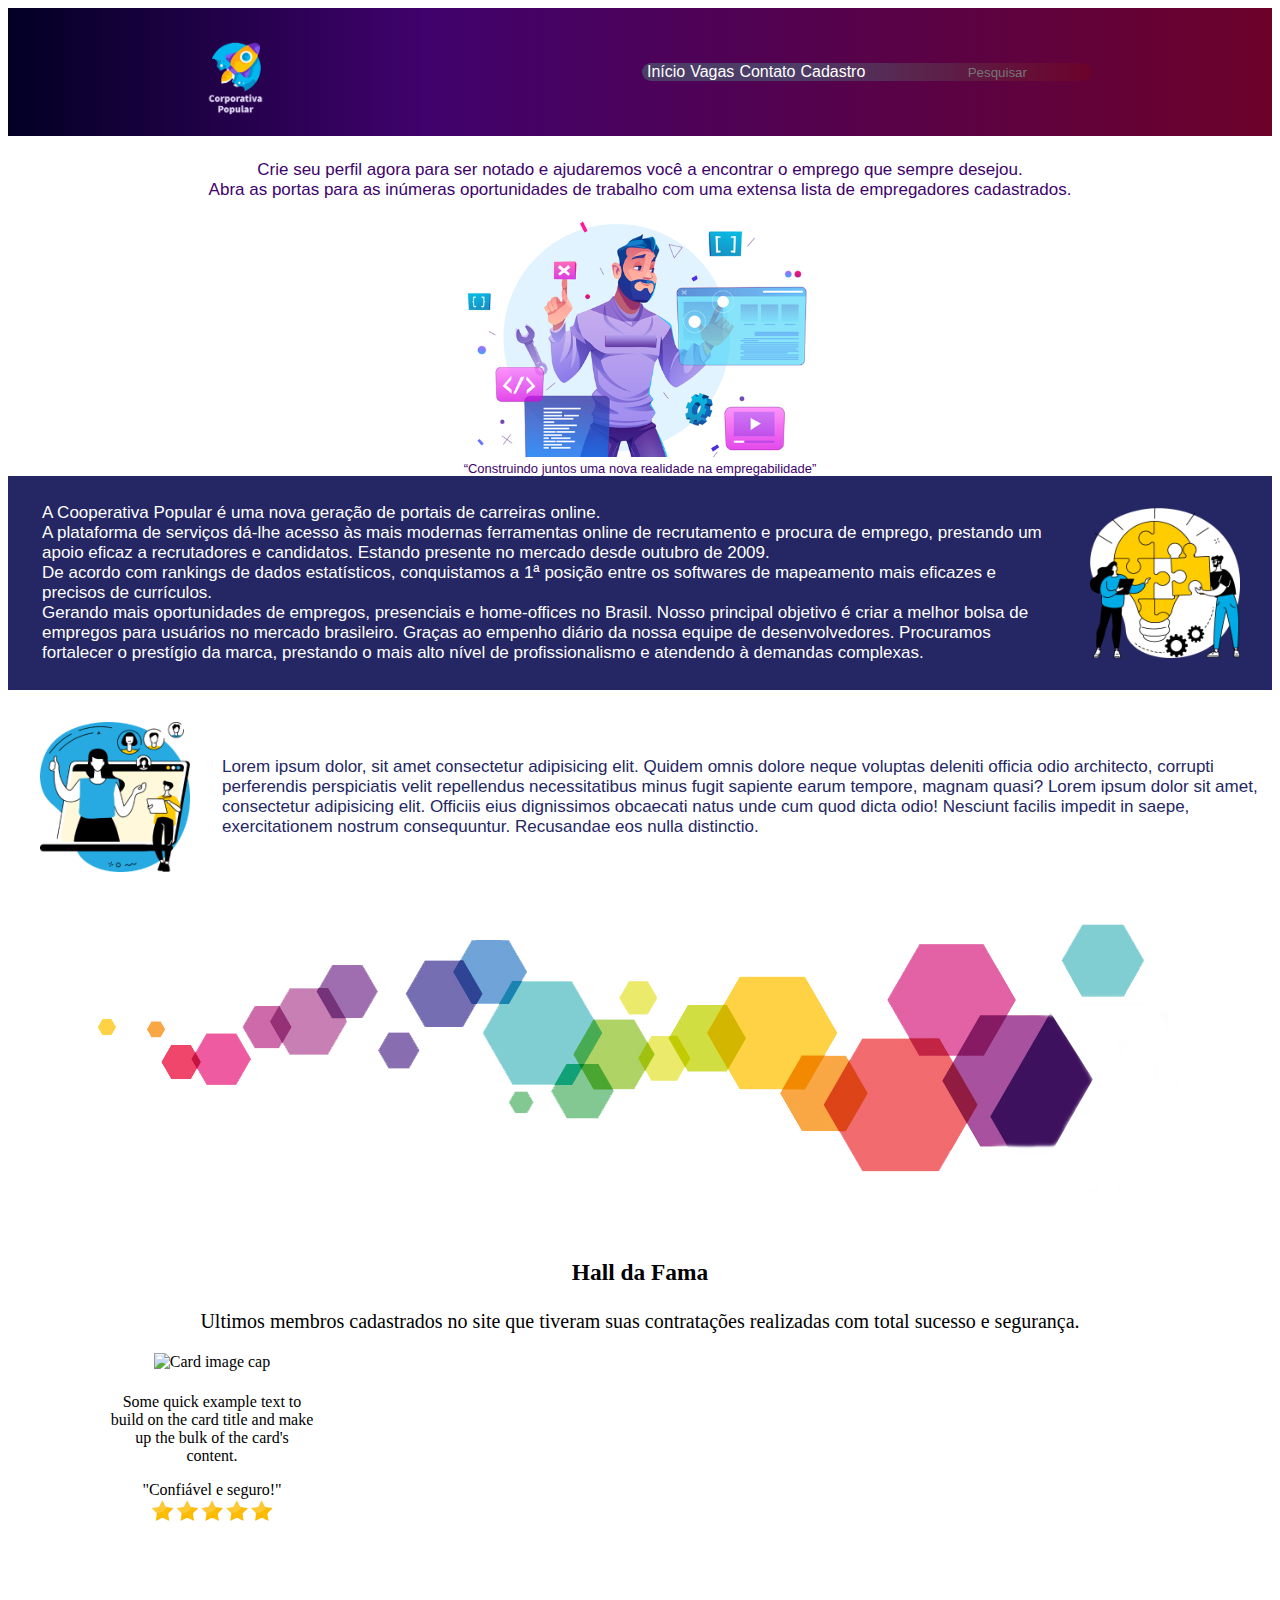
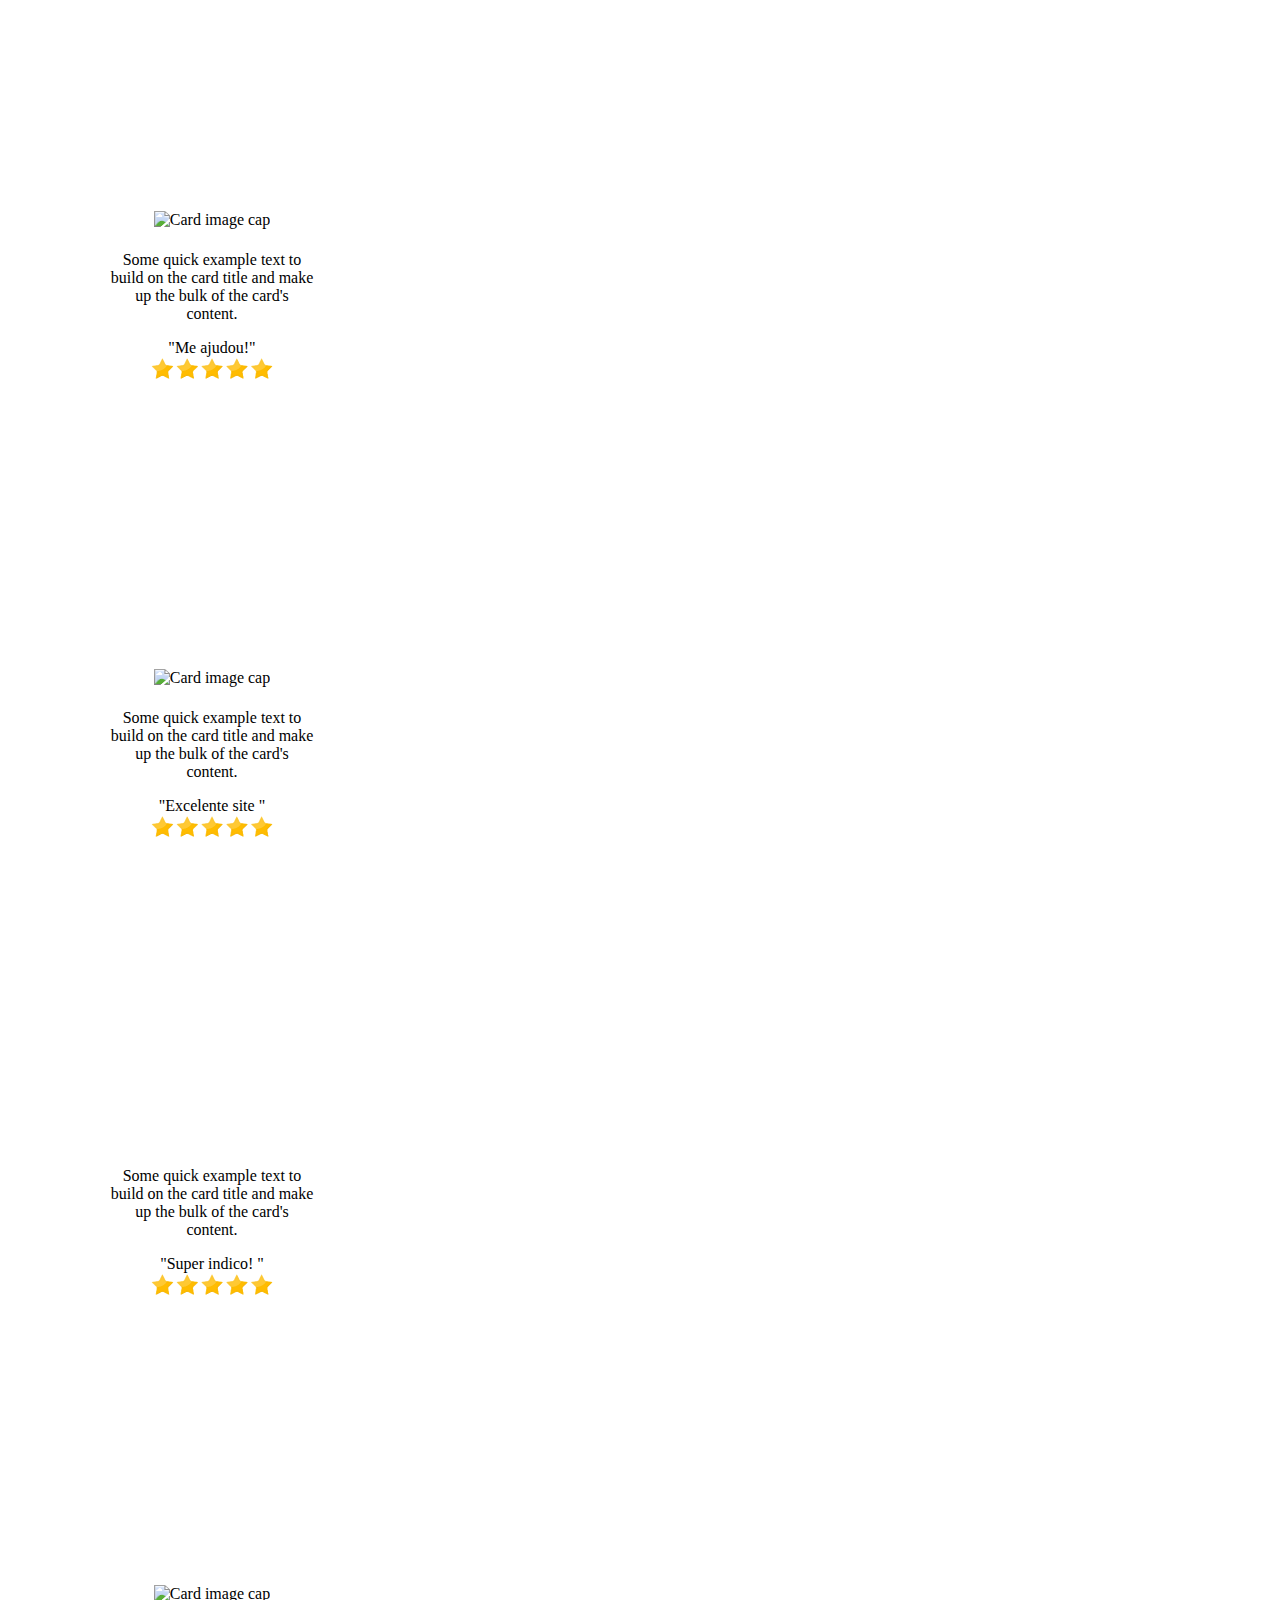
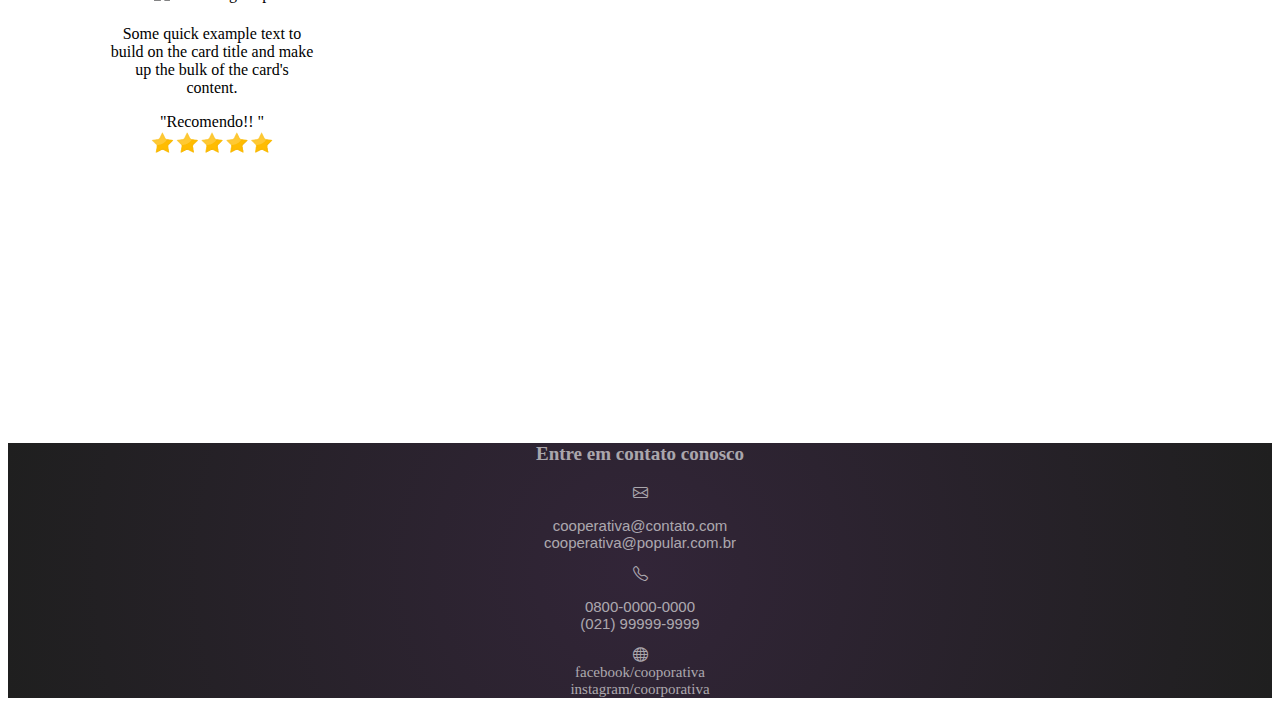
==== index.html @ 3403a33b "ola-mundo" ====
<!doctype html>
<html lang="en">


<head>
    <meta charset="utf-8">
    <meta name="viewport" content="width=device-width, initial-scale=1">

    <!--Style CSS-->
    <link rel="stylesheet" href="style.css">
    <link rel="alternate" href="atom.xml" type="application/atom+xml" title="Atom">
    <!--Favicon-->
    <link rel="shortcut icon" href="image/logo.png" type="image/x-icon">
    <!-- CSS Bootstrap -->
    <link href="https://cdn.jsdelivr.net/npm/bootstrap@5.1.3/dist/css/bootstrap.min.css" rel="stylesheet" integrity="sha384-1BmE4kWBq78iYhFldvKuhfTAU6auU8tT94WrHftjDbrCEXSU1oBoqyl2QvZ6jIW3" crossorigin="anonymous">
    <!-- JavaScript Bootstrap -->
    <script src="https://cdn.jsdelivr.net/npm/bootstrap@5.1.3/dist/js/bootstrap.bundle.min.js" integrity="sha384-ka7Sk0Gln4gmtz2MlQnikT1wXgYsOg+OMhuP+IlRH9sENBO0LRn5q+8nbTov4+1p" crossorigin="anonymous"></script>
    <!--Icons Bootstrap-->
    <link rel="stylesheet" href="https://cdn.jsdelivr.net/npm/bootstrap-icons@1.8.1/font/bootstrap-icons.css">
    <title>Cooperativa Popular</title>
</head>

<body>
    <header class="sticky-top">
        <a href=""><img class="image-flex" src="image/logo.png" alt="draw-rocket"></a>

        <nav class="navbar navbar-expand-lg navbar-light bg-light " id="navbar">
            <a class="nav-link active" href="#">Início</a>
            <a class="nav-link active" href="vagas.html">Vagas</a>
            <a class="nav-link active" href="#contato">Contato</a>
            <a class="nav-link active" href="cadastro.html">Cadastro</a>
            <form class="d-flex">
                <input class="form-control me-2" type="search" placeholder="Pesquisar" aria-label="Search" style="background-color: transparent; border: 0 ; margin-left: 50px; color: #FFF;">
            </form>
            </li>
            </ul>
            </div>
        </nav>
    </header>
    <main>

        <section>
            <div class="container-fluid" id="container-one">
                <p class="text-main">Crie seu perfil agora para ser notado e ajudaremos você a encontrar o emprego que sempre desejou. <br>Abra as portas para as inúmeras oportunidades de trabalho com uma extensa lista de empregadores cadastrados.</p>
                <img class="imagemain" src="image/initimage.png" alt="Draw Business Man">
                <p>“Construindo juntos uma nova realidade na empregabilidade”</p>
            </div>
            <div class="container-fluid" id="container-two">
                <p>A Cooperativa Popular é uma nova geração de portais de carreiras online. <br>A plataforma de serviços dá-lhe acesso às mais modernas ferramentas online de recrutamento e procura de emprego, prestando um apoio eficaz a recrutadores e candidatos.
                    Estando presente no mercado desde outubro de 2009. <br>De acordo com rankings de dados estatísticos, conquistamos a 1ª posição entre os softwares de mapeamento mais eficazes e precisos de currículos. <br>Gerando mais oportunidades
                    de empregos, presenciais e home-offices no Brasil. Nosso principal objetivo é criar a melhor bolsa de empregos para usuários no mercado brasileiro. Graças ao empenho diário da nossa equipe de desenvolvedores. Procuramos fortalecer
                    o prestígio da marca, prestando o mais alto nível de profissionalismo e atendendo à demandas complexas. </p>
                <img src="image/quemsomosnos.png" alt="">
            </div>
        </section>

    </main>
    <article>

        <section>
            <div class="container-fluid" id="container-three">
                <img src="image/quemsomos.png" alt="">
                <p>Lorem ipsum dolor, sit amet consectetur adipisicing elit. Quidem omnis dolore neque voluptas deleniti officia odio architecto, corrupti perferendis perspiciatis velit repellendus necessitatibus minus fugit sapiente earum tempore, magnam
                    quasi? Lorem ipsum dolor sit amet, consectetur adipisicing elit. Officiis eius dignissimos obcaecati natus unde cum quod dicta odio! Nesciunt facilis impedit in saepe, exercitationem nostrum consequuntur. Recusandae eos nulla distinctio.</p>
            </div>
        </section>
        <section>
            <div class="container" id="container-four">
                <div class="row" id="main-container-four-row">
                    <img src="image/main-cards.png" alt="">
                    <h3>Hall da Fama</h3>
                    <p>Ultimos membros cadastrados no site que tiveram suas contratações realizadas com total sucesso e segurança.</p>
                </div>
                <div class="row" id="cards-four-row">
                    <div class="col" id="col-fluid">
                        <div class="card">
                            <img class="card-img-top" src="" alt="Card image cap">
                            <div class="card-body">
                                <h5 class="card-title"></h5>
                                <p class="card-text">Some quick example text to build on the card title and make up the bulk of the card's content.</p>
                            </div>
                            <p>"Confiável e seguro!"<img src="image/avaliation.png" alt=""></p>
                        </div>
                    </div>
                    <div class="col " id="col-fluid">
                        <div class="card">
                            <img class="card-img-top" src="" alt="Card image cap">
                            <div class="card-body">
                                <h5 class="card-title"></h5>
                                <p class="card-text">Some quick example text to build on the card title and make up the bulk of the card's content.</p>

                            </div>
                            <p>"Me ajudou!"<img src="image/avaliation.png" alt=""></p>
                        </div>
                    </div>
                    <div class="col" id="col-fluid">
                        <div class="card">
                            <img class="card-img-top" src="" alt="Card image cap">
                            <div class="card-body">
                                <h5 class="card-title"></h5>
                                <p class="card-text">Some quick example text to build on the card title and make up the bulk of the card's content.</p>
                            </div>
                            <p>"Excelente site "<img src="image/avaliation.png" alt=""></p>
                        </div>
                    </div>
                    <div class="col" id="col-fluid">
                        <div class="card">
                            <img class="card-img-top" src="" Card image cap ">
                        <div class="card-body ">
                            <h5 class="card-title "></h5>
                            <p class="card-text ">Some quick example text to build on the card title and make up the bulk of the card's content.</p>
                              
                        </div>
                         <p>"Super indico! "<img src="image/avaliation.png " alt=" "></p>
                        
                    </div>
                </div>
                <div class="col " id="col-fluid ">
                    <div class="card ">
                        <img class="card-img-top " src=" " alt="Card image cap ">
                        <div class="card-body ">
                            <h5 class="card-title "></h5>
                            <p class="card-text ">Some quick example text to build on the card title and make up the bulk of the card's content.</p>
                
                        </div>
                                    <p>"Recomendo!! "<img src="image/avaliation.png " alt=" "></p>
                    </div>
                </div>
            </div>
        </div>
     </section>

     </article>
    <footer>
        <div id="contact-area ">
            <div class="container ">
                <div class="row ">
                    <div class="col-md-12 ">
                        <h4 class="main-tittle ">Entre em contato conosco</h4>
                    </div>
                    <div class="col-md-4 contact-box ">
                        <i class="bi bi-envelope "></i>
                        <p><span class="contact-tile "></span> cooperativa@contato.com<br>cooperativa@popular.com.br</p>
                    </div>
                    <div class="col-md-4 contact-box ">
                        <i class="bi bi-telephone "></i>
                        <p><span class="contact-tile "></span>0800-0000-0000<br>(021) 99999-9999</p>
                    </div>
                    <div class="col-md-4 contact-box ">
                        <i class="bi bi-globe "></i>
                        <li class="footer-link "><a class="footer-link " href="#contato "> facebook/cooporativa</a></li>
                        <li class="footer-link "><a class="footer-link " href="# "> instagram/coorporativa</a></li>
                    </div>
                </div>
            </div>
        </div>
    </footer>

    <script src="script.js "></script>
</body>

</html>
---- style.css ----
@import url(https://fonts.googleapis.com/css?family=Exo+2:200,300);
                                /* Reset */
                                
                                html {
                                    scroll-behavior: smooth;
                                }
                                /* Header */
                                
                                header {
                                    display: flex;
                                    align-items: center;
                                    justify-content: space-around;
                                    background: rgb(2, 0, 36);
                                    background: linear-gradient(90deg, rgba(2, 0, 36, 1) 0%, rgba(64, 2, 108, 1) 33%, rgba(108, 2, 42, 1) 100%);
                                }
                                
                                header a {
                                    color: #FFF;
                                    text-decoration: none;
                                }
                                
                                header img {
                                    margin: 0;
                                    padding: 0;
                                    width: 115px;
                                }
                                /* Navbar */
                                
                                nav {
                                    display: flex;
                                    border-radius: 20px;
                                    background: rgb(2, 0, 36);
                                    background: linear-gradient(90deg, rgb(76, 61, 103) 33%, rgba(108, 2, 42, 1) 100%);
                                    font-family: 'Trebuchet MS', 'Lucida Sans Unicode', 'Lucida Grande', 'Lucida Sans', Arial, sans-serif;
                                }
                                
                                nav input {
                                    text-align: center;
                                }
                                
                                nav .nav-link:hover {
                                    color: rgb(255, 197, 6);
                                }
                                
                                nav .nav-link {
                                    margin-left: 5px;
                                    font-size: 16px;
                                    color: #FFF;
                                    text-decoration: none;
                                }
                                /* Section */
                                
                                section .imagemain {
                                    margin-left: auto;
                                    margin-top: 20px;
                                    max-width: 500px;
                                    margin-right: auto;
                                    align-items: center;
                                }
                                
                                section .card {
                                    margin-bottom: 10px;
                                }
                                /* Containers */
                                
                                #container-one {
                                    text-align: center;
                                    padding-top: 1.5em;
                                    background-color: #FFF;
                                }
                                
                                #container-one .text-main {
                                    font-size: 1.4em;
                                    font-family: 'Segoe UI', Tahoma, Geneva, Verdana, sans-serif;
                                }
                                
                                #container-one p {
                                    margin: 0;
                                    font-size: 13px;
                                    color: #40026c;
                                    font-family: 'Segoe UI', Tahoma, Geneva, Verdana, sans-serif;
                                }
                                
                                #container-two {
                                    display: flex;
                                    color: #FFF;
                                    align-items: center;
                                    background-color: rgb(36, 39, 99);
                                }
                                
                                #container-two img {
                                    padding: 0;
                                    margin: 4em;
                                    max-width: 400px;
                                    align-items: center;
                                }
                                
                                #container-two p {
                                    font-size: 22px;
                                    margin-left: 2em;
                                    font-family: 'Segoe UI', Tahoma, Geneva, Verdana, sans-serif;
                                }
                                
                                #container-three {
                                    display: flex;
                                    color: rgb(36, 39, 99);
                                    align-items: center;
                                    background-color: rgb(255, 255, 255);
                                }
                                
                                #container-three p {
                                    font-size: 21px;
                                    font-family: 'Segoe UI', Tahoma, Geneva, Verdana, sans-serif;
                                }
                                
                                #container-three img {
                                    padding: 0;
                                    margin: 4em;
                                    max-width: 350px;
                                    align-items: center;
                                }
                                
                                #main-container-four-row {
                                    margin: 1em;
                                    font-size: 20px;
                                    text-align: center;
                                    border-radius: 10px;
                                }
                                
                                #container-four .card {
                                    text-align: center;
                                    width: 13rem;
                                    height: 28rem;
                                    border-radius: 0px 0px 30px 5px;
                                }
                                
                                #container-four .btn-outline-dark {
                                    position: block;
                                }
                                /* Footer */
                                
                                footer {
                                    font-size: 15px;
                                    text-align: center;
                                    justify-content: space-around;
                                    color: rgba(255, 255, 255, 0.612);
                                    background: radial-gradient(circle, #322538, #1f1f1f);
                                }
                                
                                footer p {
                                    font-family: 'Segoe UI', Tahoma, Geneva, Verdana, sans-serif;
                                }
                                
                                footer .btn-link {
                                    text-decoration: none;
                                    color: rgba(255, 255, 255, 0.612);
                                }
                                
                                footer .footer-link:hover {
                                    color: rgb(212, 209, 209);
                                }
                                
                                .main-tittle {
                                    font-size: 19px;
                                    margin-top: 10px;
                                    margin-bottom: 20px;
                                    font-family: Georgia, 'Times New Roman', Times, serif
                                }
                                
                                .footer-link {
                                    list-style: none;
                                    text-decoration: none;
                                    color: rgba(255, 255, 255, 0.612);
                                }
                                /* Media */
                                
                                @media (max-width: 1280px) {
                                    body {
                                        display: inline-block;
                                    }
                                    nav {
                                        padding: 0;
                                        margin: 10px;
                                    }
                                    input,
                                    form {
                                        margin: 0;
                                        padding: 0;
                                        text-align: center;
                                    }
                                    .imagemain {
                                        width: 400px;
                                    }
                                    #container-one .text-main,
                                    #container-two p,
                                    #container-three p {
                                        font-size: 17px;
                                    }
                                    #container-two img,
                                    #container-three img {
                                        width: 150px;
                                        margin: 2em;
                                    }
                                    #cards-four-row {
                                        margin-left: 100px;
                                        margin-right: 0;
                                        padding: 0;
                                    }
                                }
                                
                                @media (max-width: 600px) {
                                    nav .nav-link {
                                        margin: 0;
                                        font-size: 13px;
                                    }
                                }
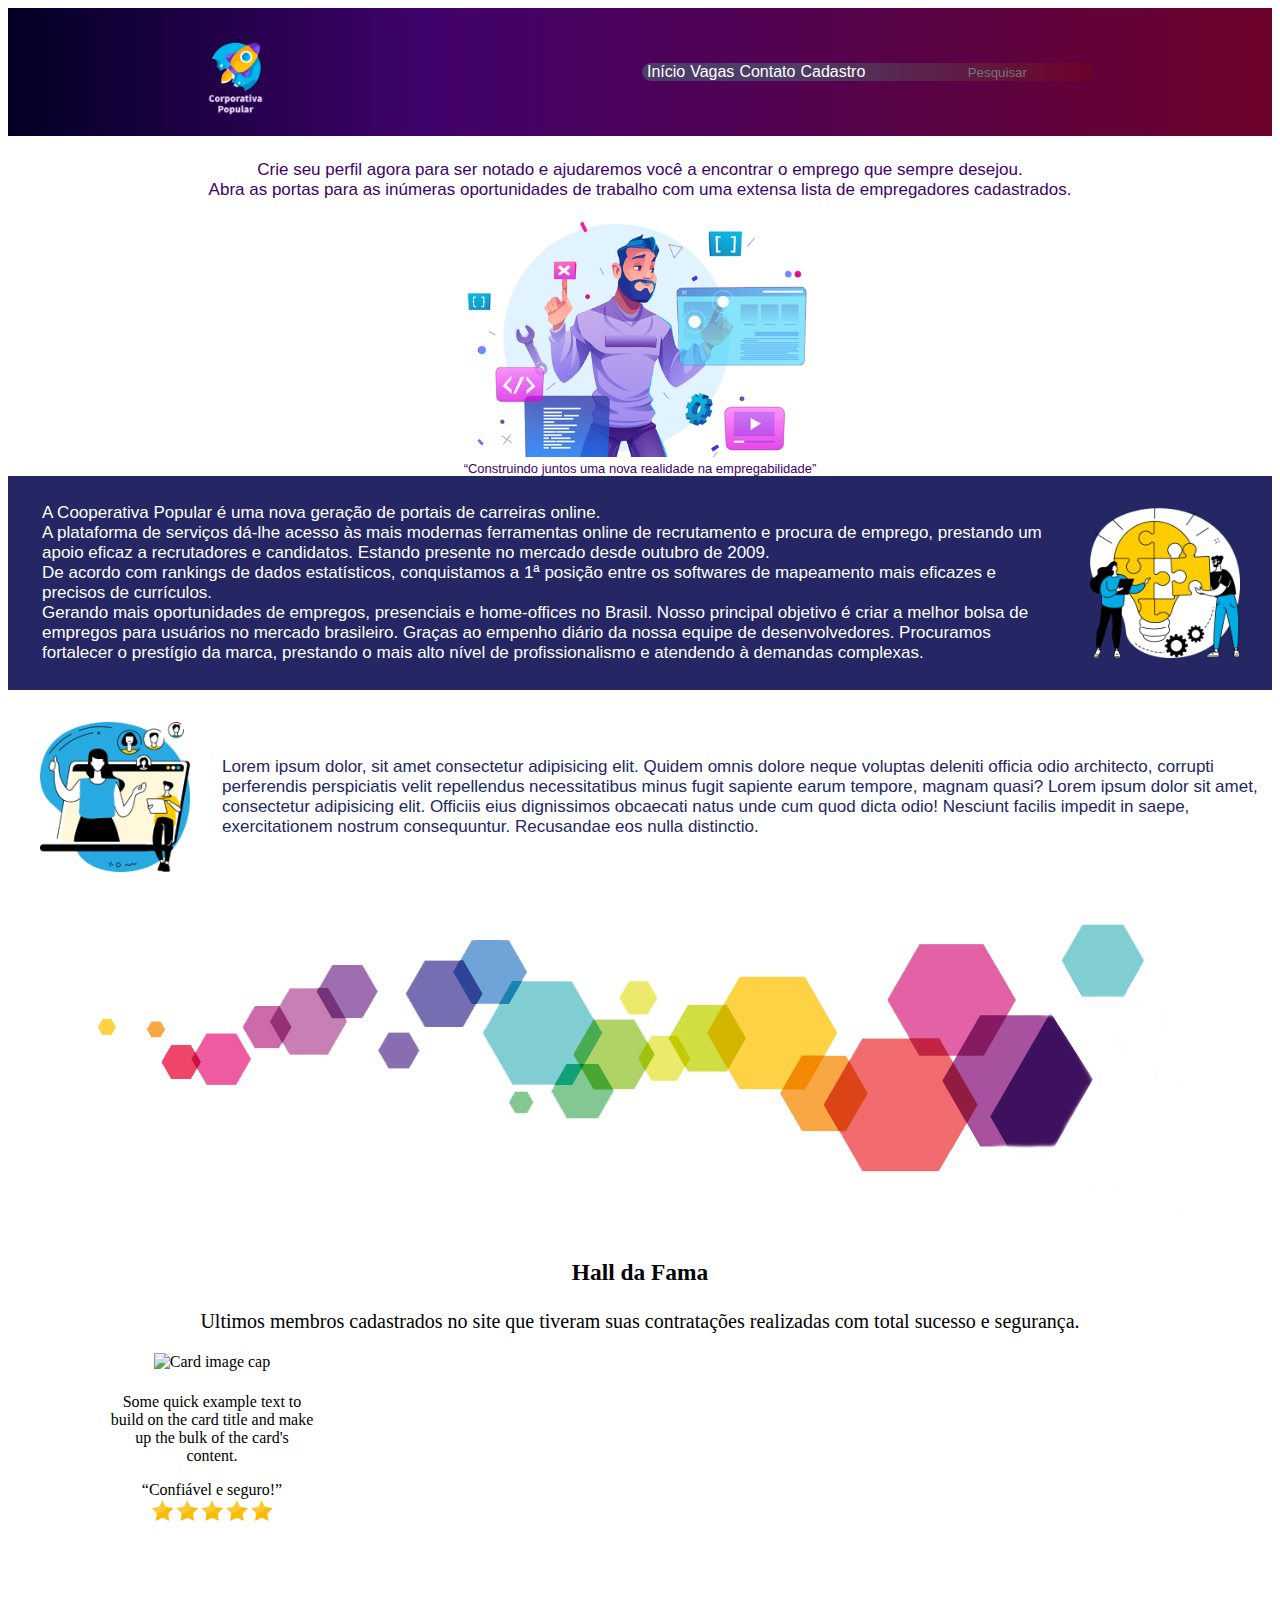
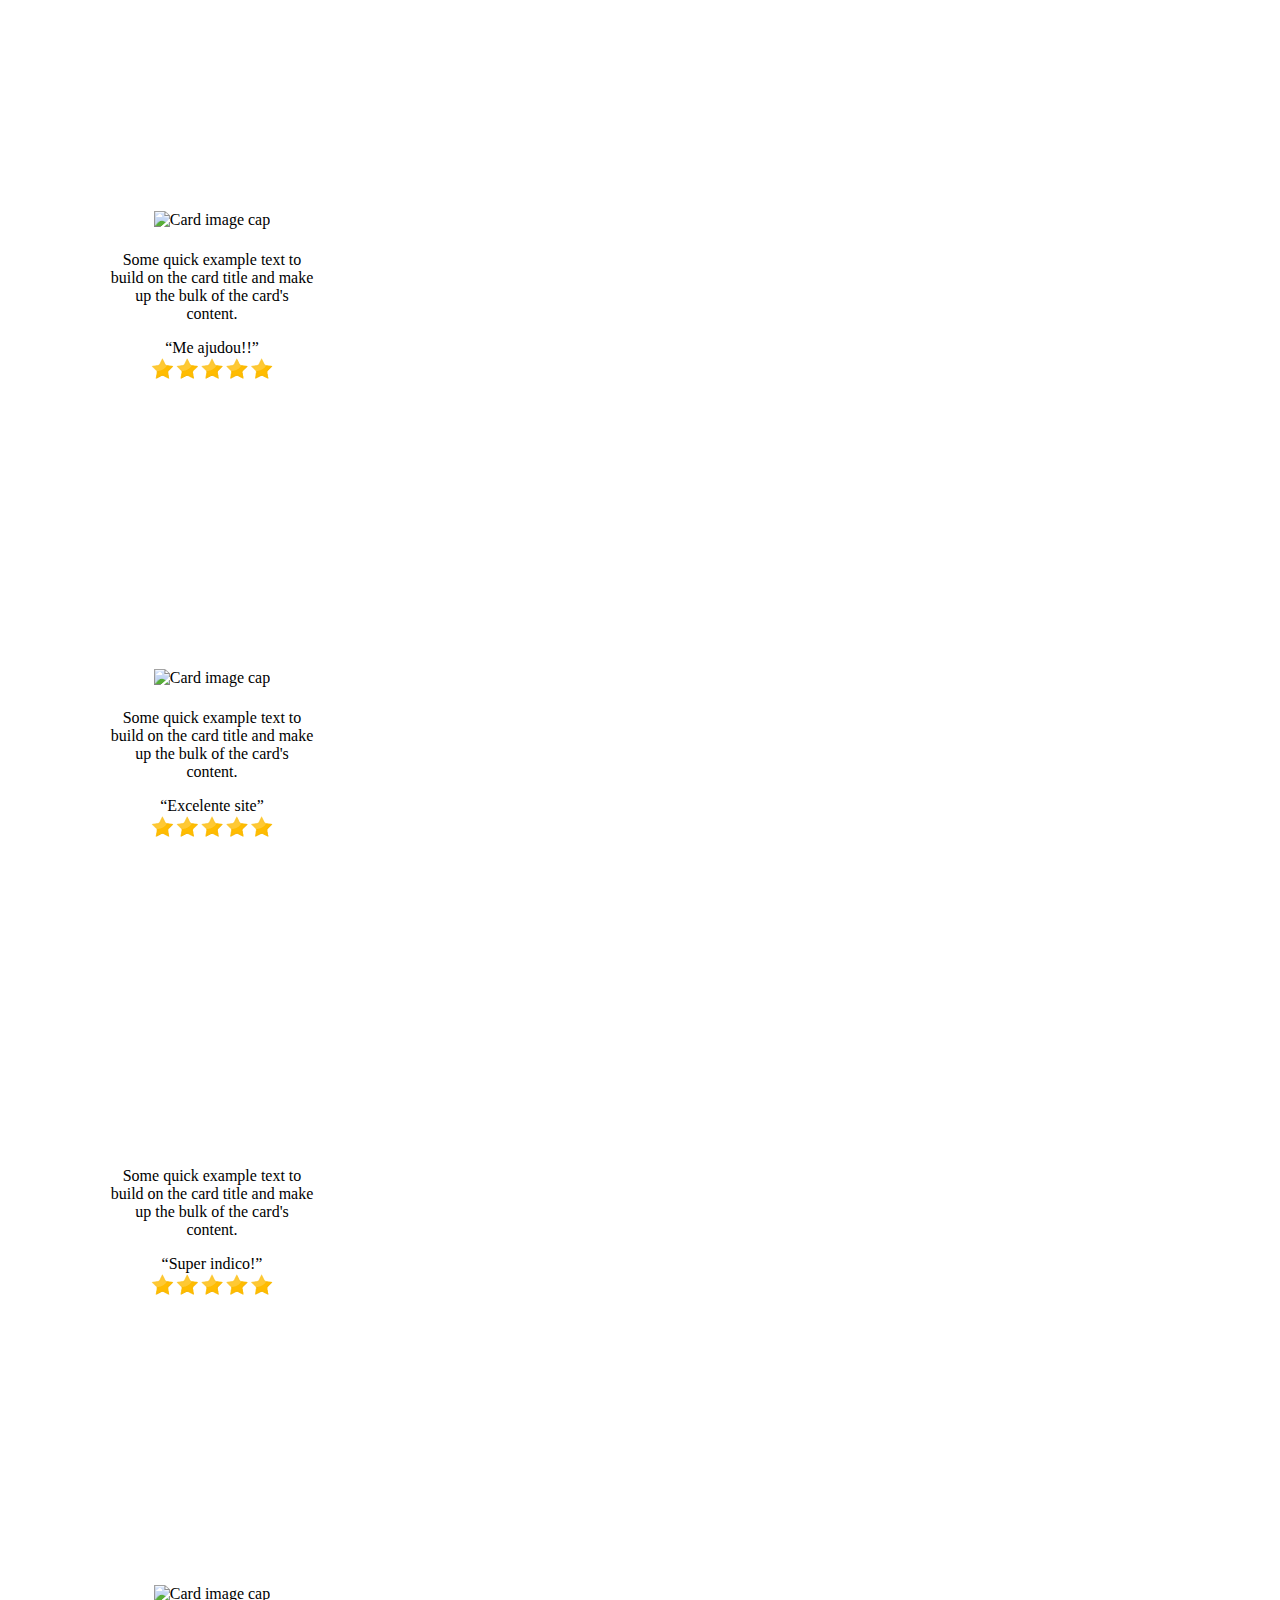
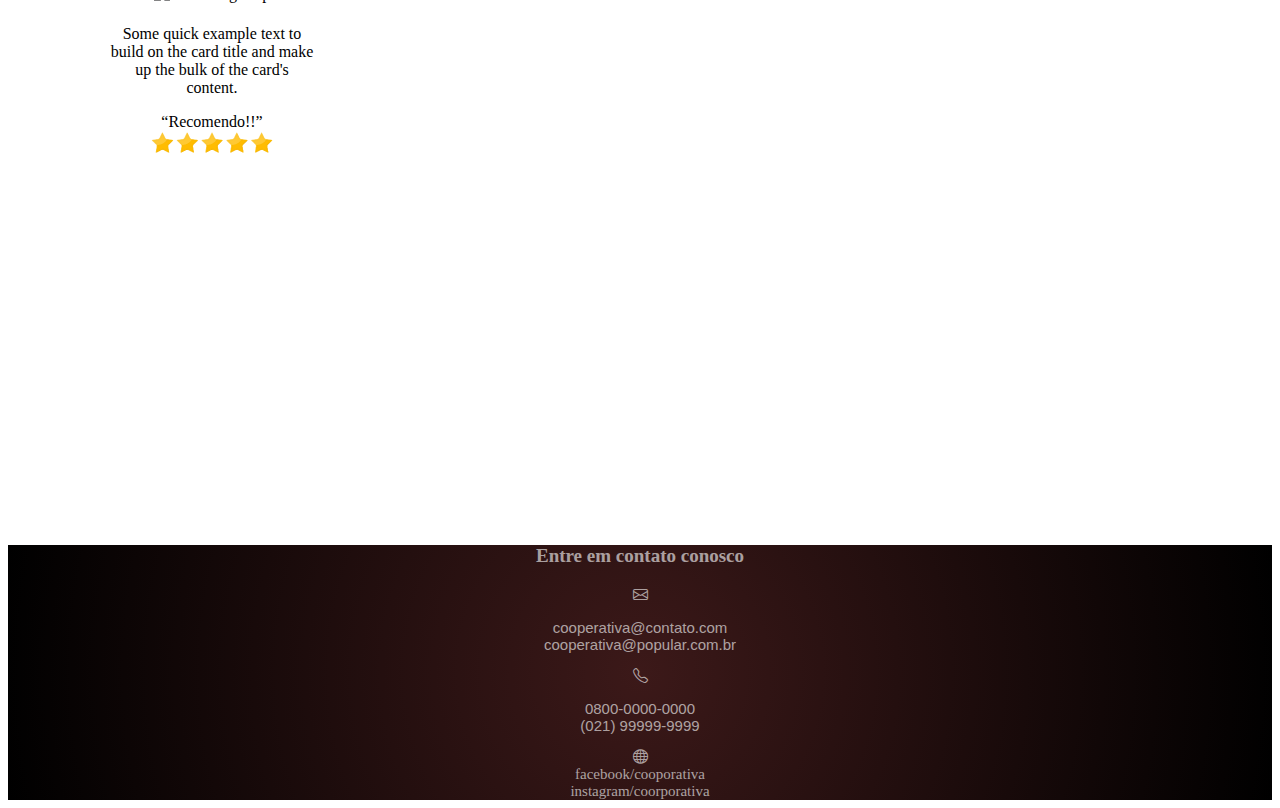
==== commit 7440e757: "integracao pagina contato" ====
--- a/index.html
+++ b/index.html
@@ -25,9 +25,9 @@
         <a href=""><img class="image-flex" src="image/logo.png" alt="draw-rocket"></a>
 
         <nav class="navbar navbar-expand-lg navbar-light bg-light " id="navbar">
-            <a class="nav-link active" href="#">Início</a>
+            <a class="nav-link active" href="index.html">Início</a>
             <a class="nav-link active" href="vagas.html">Vagas</a>
-            <a class="nav-link active" href="#contato">Contato</a>
+            <a class="nav-link active" href="contato.html">Contato</a>
             <a class="nav-link active" href="cadastro.html">Cadastro</a>
             <form class="d-flex">
                 <input class="form-control me-2" type="search" placeholder="Pesquisar" aria-label="Search" style="background-color: transparent; border: 0 ; margin-left: 50px; color: #FFF;">
@@ -79,7 +79,7 @@
                                 <h5 class="card-title"></h5>
                                 <p class="card-text">Some quick example text to build on the card title and make up the bulk of the card's content.</p>
                             </div>
-                            <p>"Confiável e seguro!"<img src="image/avaliation.png" alt=""></p>
+                            <p>“Confiável e seguro!”<img src="image/avaliation.png" alt=""></p>
                         </div>
                     </div>
                     <div class="col " id="col-fluid">
@@ -90,7 +90,7 @@
                                 <p class="card-text">Some quick example text to build on the card title and make up the bulk of the card's content.</p>
 
                             </div>
-                            <p>"Me ajudou!"<img src="image/avaliation.png" alt=""></p>
+                            <p>“Me ajudou!!”<img src="image/avaliation.png" alt=""></p>
                         </div>
                     </div>
                     <div class="col" id="col-fluid">
@@ -100,7 +100,7 @@
                                 <h5 class="card-title"></h5>
                                 <p class="card-text">Some quick example text to build on the card title and make up the bulk of the card's content.</p>
                             </div>
-                            <p>"Excelente site "<img src="image/avaliation.png" alt=""></p>
+                            <p>“Excelente site”<img src="image/avaliation.png" alt=""></p>
                         </div>
                     </div>
                     <div class="col" id="col-fluid">
@@ -111,7 +111,7 @@
                             <p class="card-text ">Some quick example text to build on the card title and make up the bulk of the card's content.</p>
                               
                         </div>
-                         <p>"Super indico! "<img src="image/avaliation.png " alt=" "></p>
+                         <p>“Super indico!”<img src="image/avaliation.png " alt=" "></p>
                         
                     </div>
                 </div>
@@ -123,7 +123,7 @@
                             <p class="card-text ">Some quick example text to build on the card title and make up the bulk of the card's content.</p>
                 
                         </div>
-                                    <p>"Recomendo!! "<img src="image/avaliation.png " alt=" "></p>
+                            <p>“Recomendo!!”<img src="image/avaliation.png " alt=" "></p>
                     </div>
                 </div>
             </div>
--- a/style.css
+++ b/style.css
@@ -103,8 +103,8 @@
                                 
                                 #container-three {
                                     display: flex;
+                                    align-items: center;
                                     color: rgb(36, 39, 99);
-                                    align-items: center;
                                     background-color: rgb(255, 255, 255);
                                 }
                                 
@@ -120,6 +120,10 @@
                                     align-items: center;
                                 }
                                 
+                                #container-four {
+                                    margin-bottom: 7em;
+                                }
+                                
                                 #main-container-four-row {
                                     margin: 1em;
                                     font-size: 20px;
@@ -128,9 +132,9 @@
                                 }
                                 
                                 #container-four .card {
-                                    text-align: center;
                                     width: 13rem;
                                     height: 28rem;
+                                    text-align: center;
                                     border-radius: 0px 0px 30px 5px;
                                 }
                                 
@@ -144,7 +148,7 @@
                                     text-align: center;
                                     justify-content: space-around;
                                     color: rgba(255, 255, 255, 0.612);
-                                    background: radial-gradient(circle, #322538, #1f1f1f);
+                                    background: radial-gradient(circle, #3c1919, #000000);
                                 }
                                 
                                 footer p {
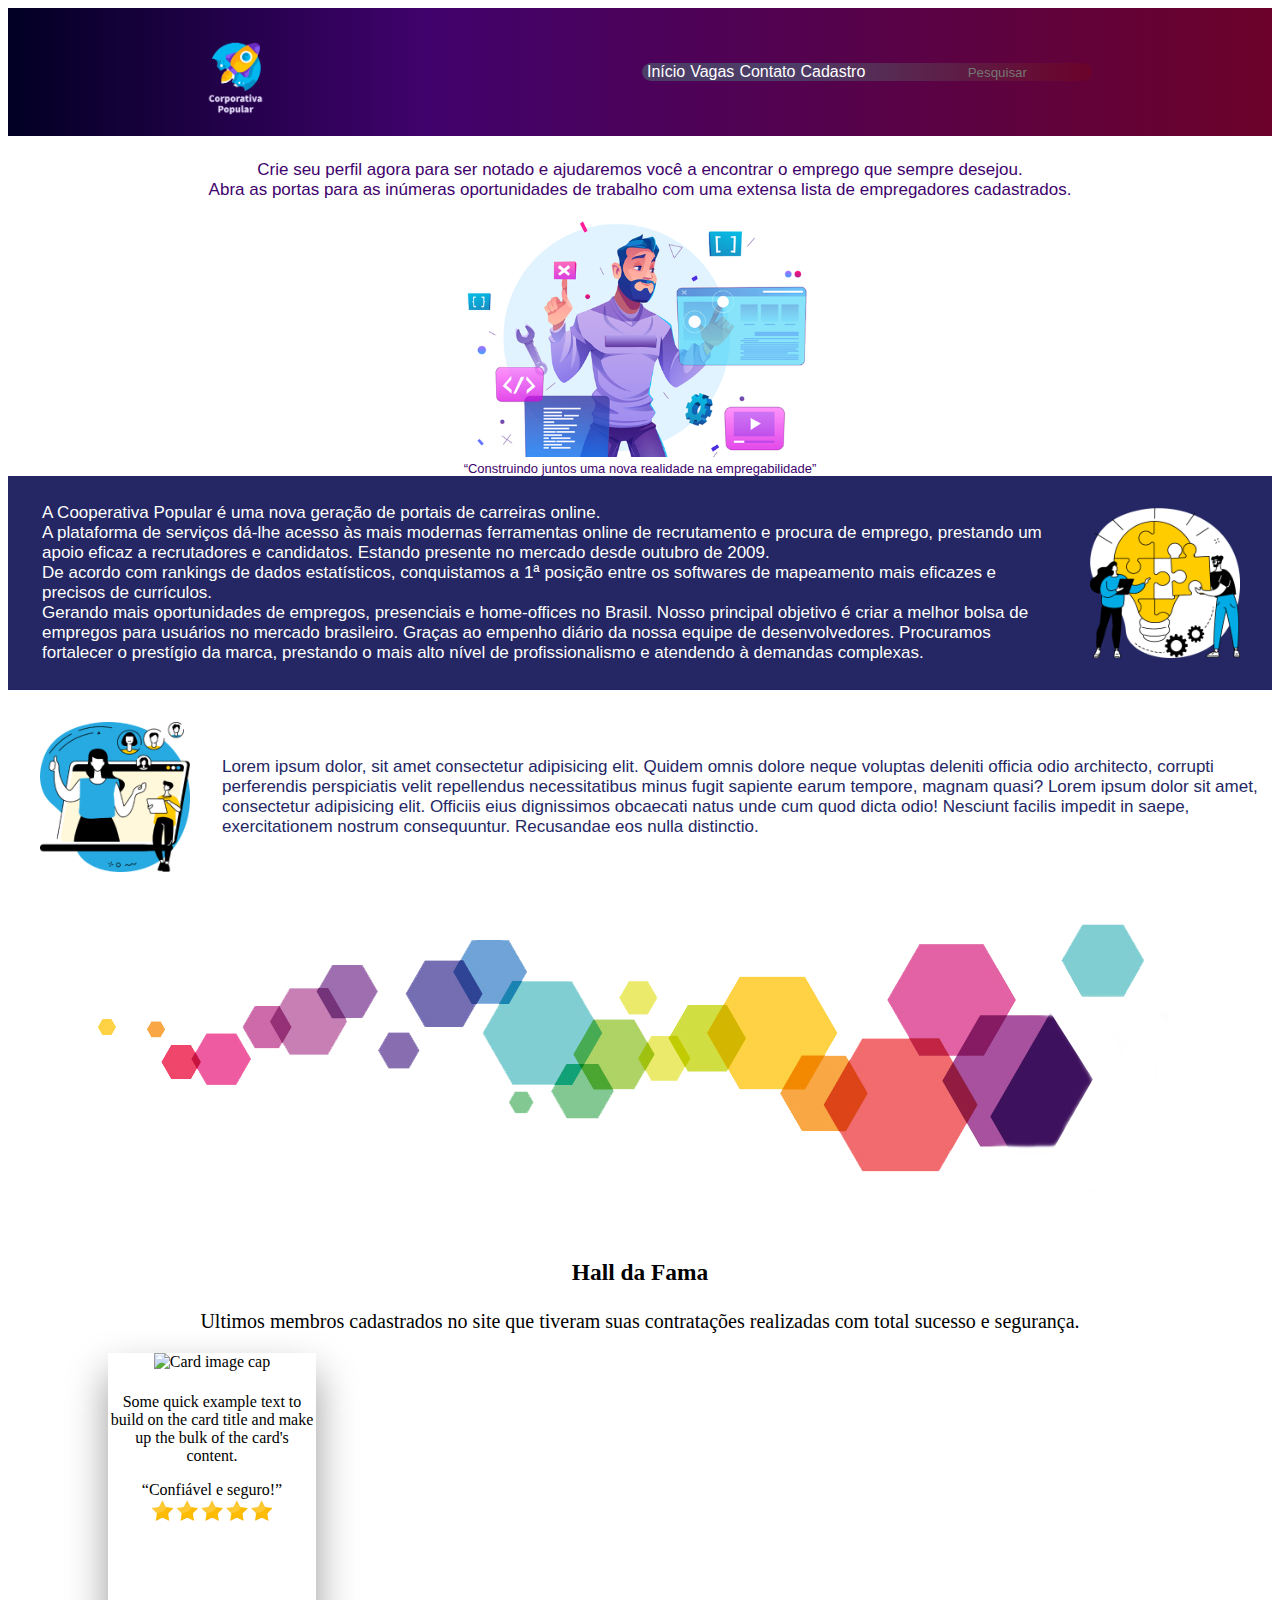
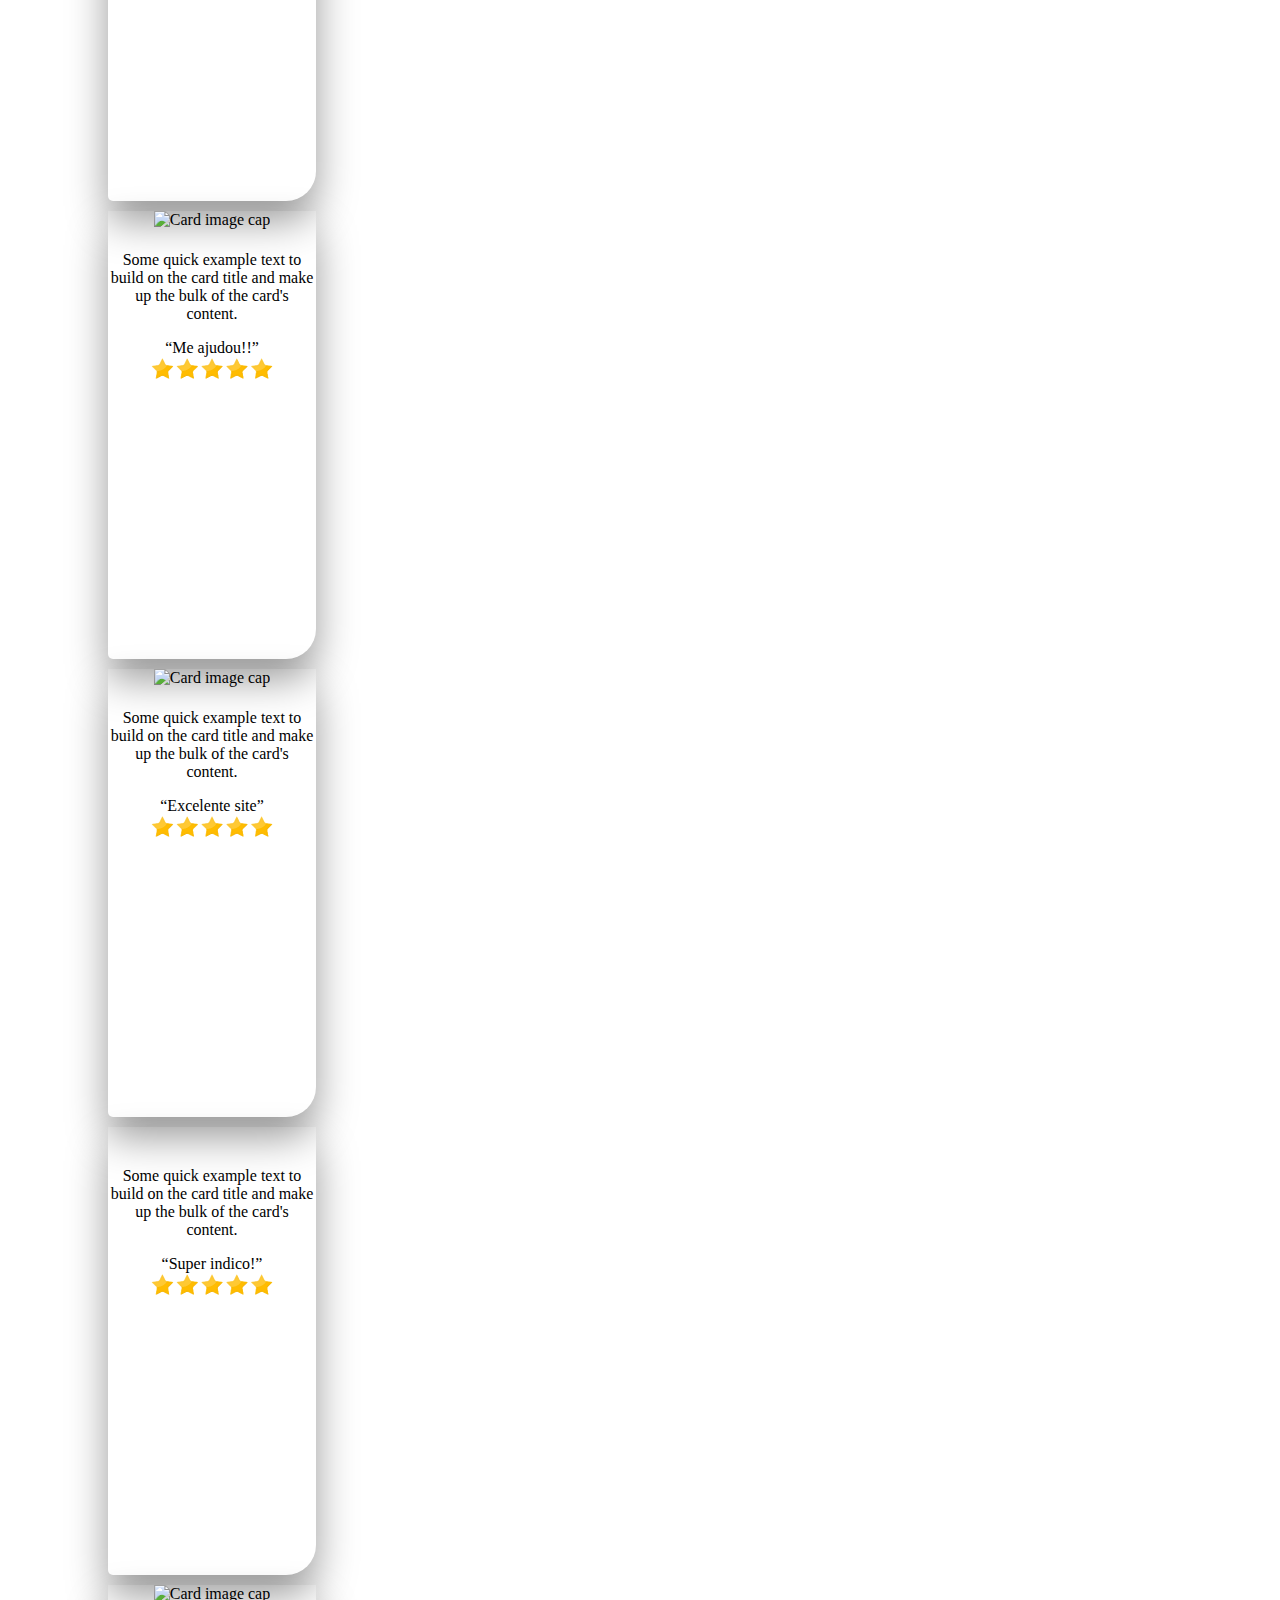
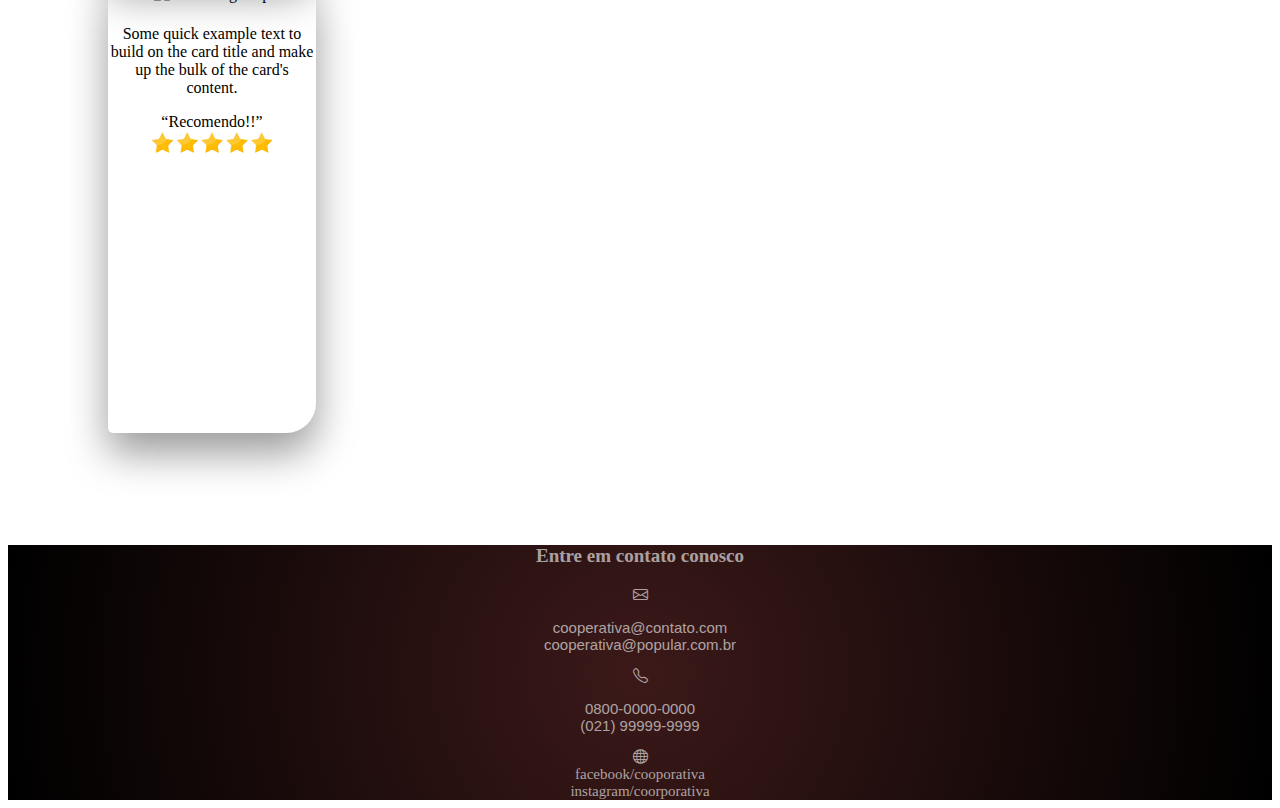
==== commit 3deff914: "formatacoes" ====
--- a/index.html
+++ b/index.html
@@ -29,7 +29,7 @@
             <a class="nav-link active" href="vagas.html">Vagas</a>
             <a class="nav-link active" href="contato.html">Contato</a>
             <a class="nav-link active" href="cadastro.html">Cadastro</a>
-            <form class="d-flex">
+            <form class="d-flex" action="https://www.vagas.com.br/vagas-de-">
                 <input class="form-control me-2" type="search" placeholder="Pesquisar" aria-label="Search" style="background-color: transparent; border: 0 ; margin-left: 50px; color: #FFF;">
             </form>
             </li>
@@ -38,7 +38,6 @@
         </nav>
     </header>
     <main>
-
         <section>
             <div class="container-fluid" id="container-one">
                 <p class="text-main">Crie seu perfil agora para ser notado e ajudaremos você a encontrar o emprego que sempre desejou. <br>Abra as portas para as inúmeras oportunidades de trabalho com uma extensa lista de empregadores cadastrados.</p>
@@ -53,65 +52,62 @@
                 <img src="image/quemsomosnos.png" alt="">
             </div>
         </section>
+        <article>
+            <section>
+                <div class="container-fluid" id="container-three">
+                    <img src="image/quemsomos.png" alt="">
+                    <p>Lorem ipsum dolor, sit amet consectetur adipisicing elit. Quidem omnis dolore neque voluptas deleniti officia odio architecto, corrupti perferendis perspiciatis velit repellendus necessitatibus minus fugit sapiente earum tempore, magnam
+                        quasi? Lorem ipsum dolor sit amet, consectetur adipisicing elit. Officiis eius dignissimos obcaecati natus unde cum quod dicta odio! Nesciunt facilis impedit in saepe, exercitationem nostrum consequuntur. Recusandae eos nulla distinctio.</p>
+                </div>
+            </section>
+            <section>
+                <div class="container" id="container-four">
+                    <div class="row" id="main-container-four-row">
+                        <img src="image/main-cards.png" alt="">
+                        <h3>Hall da Fama</h3>
+                        <p>Ultimos membros cadastrados no site que tiveram suas contratações realizadas com total sucesso e segurança.</p>
+                    </div>
+                    <div class="row" id="cards-four-row">
+                        <div class="col" id="col-fluid">
+                            <div class="card">
+                                <img class="card-img-top" src="" alt="Card image cap">
+                                <div class="card-body">
+                                    <h5 class="card-title"></h5>
+                                    <p class="card-text">Some quick example text to build on the card title and make up the bulk of the card's content.</p>
+                                </div>
+                                <p class="coments-one">“Confiável e seguro!”<img src="image/avaliation.png" alt=""></p>
+                            </div>
+                        </div>
+                        <div class="col " id="col-fluid">
+                            <div class="card">
+                                <img class="card-img-top" src="" alt="Card image cap">
+                                <div class="card-body">
+                                    <h5 class="card-title"></h5>
+                                    <p class="card-text">Some quick example text to build on the card title and make up the bulk of the card's content.</p>
 
-    </main>
-    <article>
-
-        <section>
-            <div class="container-fluid" id="container-three">
-                <img src="image/quemsomos.png" alt="">
-                <p>Lorem ipsum dolor, sit amet consectetur adipisicing elit. Quidem omnis dolore neque voluptas deleniti officia odio architecto, corrupti perferendis perspiciatis velit repellendus necessitatibus minus fugit sapiente earum tempore, magnam
-                    quasi? Lorem ipsum dolor sit amet, consectetur adipisicing elit. Officiis eius dignissimos obcaecati natus unde cum quod dicta odio! Nesciunt facilis impedit in saepe, exercitationem nostrum consequuntur. Recusandae eos nulla distinctio.</p>
-            </div>
-        </section>
-        <section>
-            <div class="container" id="container-four">
-                <div class="row" id="main-container-four-row">
-                    <img src="image/main-cards.png" alt="">
-                    <h3>Hall da Fama</h3>
-                    <p>Ultimos membros cadastrados no site que tiveram suas contratações realizadas com total sucesso e segurança.</p>
-                </div>
-                <div class="row" id="cards-four-row">
-                    <div class="col" id="col-fluid">
-                        <div class="card">
-                            <img class="card-img-top" src="" alt="Card image cap">
-                            <div class="card-body">
-                                <h5 class="card-title"></h5>
-                                <p class="card-text">Some quick example text to build on the card title and make up the bulk of the card's content.</p>
+                                </div>
+                                <p class="coments">“Me ajudou!!”<img src="image/avaliation.png" alt=""></p>
                             </div>
-                            <p>“Confiável e seguro!”<img src="image/avaliation.png" alt=""></p>
                         </div>
-                    </div>
-                    <div class="col " id="col-fluid">
-                        <div class="card">
-                            <img class="card-img-top" src="" alt="Card image cap">
-                            <div class="card-body">
-                                <h5 class="card-title"></h5>
-                                <p class="card-text">Some quick example text to build on the card title and make up the bulk of the card's content.</p>
-
+                        <div class="col" id="col-fluid">
+                            <div class="card">
+                                <img class="card-img-top" src="" alt="Card image cap">
+                                <div class="card-body">
+                                    <h5 class="card-title"></h5>
+                                    <p class="card-text">Some quick example text to build on the card title and make up the bulk of the card's content.</p>
+                                </div>
+                                <p class="coments-two">“Excelente site”<img src="image/avaliation.png" alt=""></p>
                             </div>
-                            <p>“Me ajudou!!”<img src="image/avaliation.png" alt=""></p>
                         </div>
-                    </div>
-                    <div class="col" id="col-fluid">
-                        <div class="card">
-                            <img class="card-img-top" src="" alt="Card image cap">
-                            <div class="card-body">
-                                <h5 class="card-title"></h5>
-                                <p class="card-text">Some quick example text to build on the card title and make up the bulk of the card's content.</p>
-                            </div>
-                            <p>“Excelente site”<img src="image/avaliation.png" alt=""></p>
-                        </div>
-                    </div>
-                    <div class="col" id="col-fluid">
-                        <div class="card">
-                            <img class="card-img-top" src="" Card image cap ">
+                        <div class="col" id="col-fluid">
+                            <div class="card">
+                                <img class="card-img-top" src="" Card image cap ">
                         <div class="card-body ">
                             <h5 class="card-title "></h5>
                             <p class="card-text ">Some quick example text to build on the card title and make up the bulk of the card's content.</p>
                               
                         </div>
-                         <p>“Super indico!”<img src="image/avaliation.png " alt=" "></p>
+                         <p class="coments-three ">“Super indico!”<img src="image/avaliation.png " alt=" "></p>
                         
                     </div>
                 </div>
@@ -123,7 +119,7 @@
                             <p class="card-text ">Some quick example text to build on the card title and make up the bulk of the card's content.</p>
                 
                         </div>
-                            <p>“Recomendo!!”<img src="image/avaliation.png " alt=" "></p>
+                            <p class="coments-three ">“Recomendo!!”<img src="image/avaliation.png " alt=" "></p>
                     </div>
                 </div>
             </div>
@@ -131,6 +127,7 @@
      </section>
 
      </article>
+     </main>
     <footer>
         <div id="contact-area ">
             <div class="container ">
--- a/style.css
+++ b/style.css
@@ -34,7 +34,10 @@
                                     font-family: 'Trebuchet MS', 'Lucida Sans Unicode', 'Lucida Grande', 'Lucida Sans', Arial, sans-serif;
                                 }
                                 
-                                nav input {
+                                nav {
+                                    background-color: transparent;
+                                    border: 0;
+                                    margin-left: 50px;
                                     text-align: center;
                                 }
                                 
@@ -59,6 +62,7 @@
                                 }
                                 
                                 section .card {
+                                    box-shadow: 0 20px 40px rgba(0, 0, 0, .4);
                                     margin-bottom: 10px;
                                 }
                                 /* Containers */
@@ -136,10 +140,6 @@
                                     height: 28rem;
                                     text-align: center;
                                     border-radius: 0px 0px 30px 5px;
-                                }
-                                
-                                #container-four .btn-outline-dark {
-                                    position: block;
                                 }
                                 /* Footer */
                                 
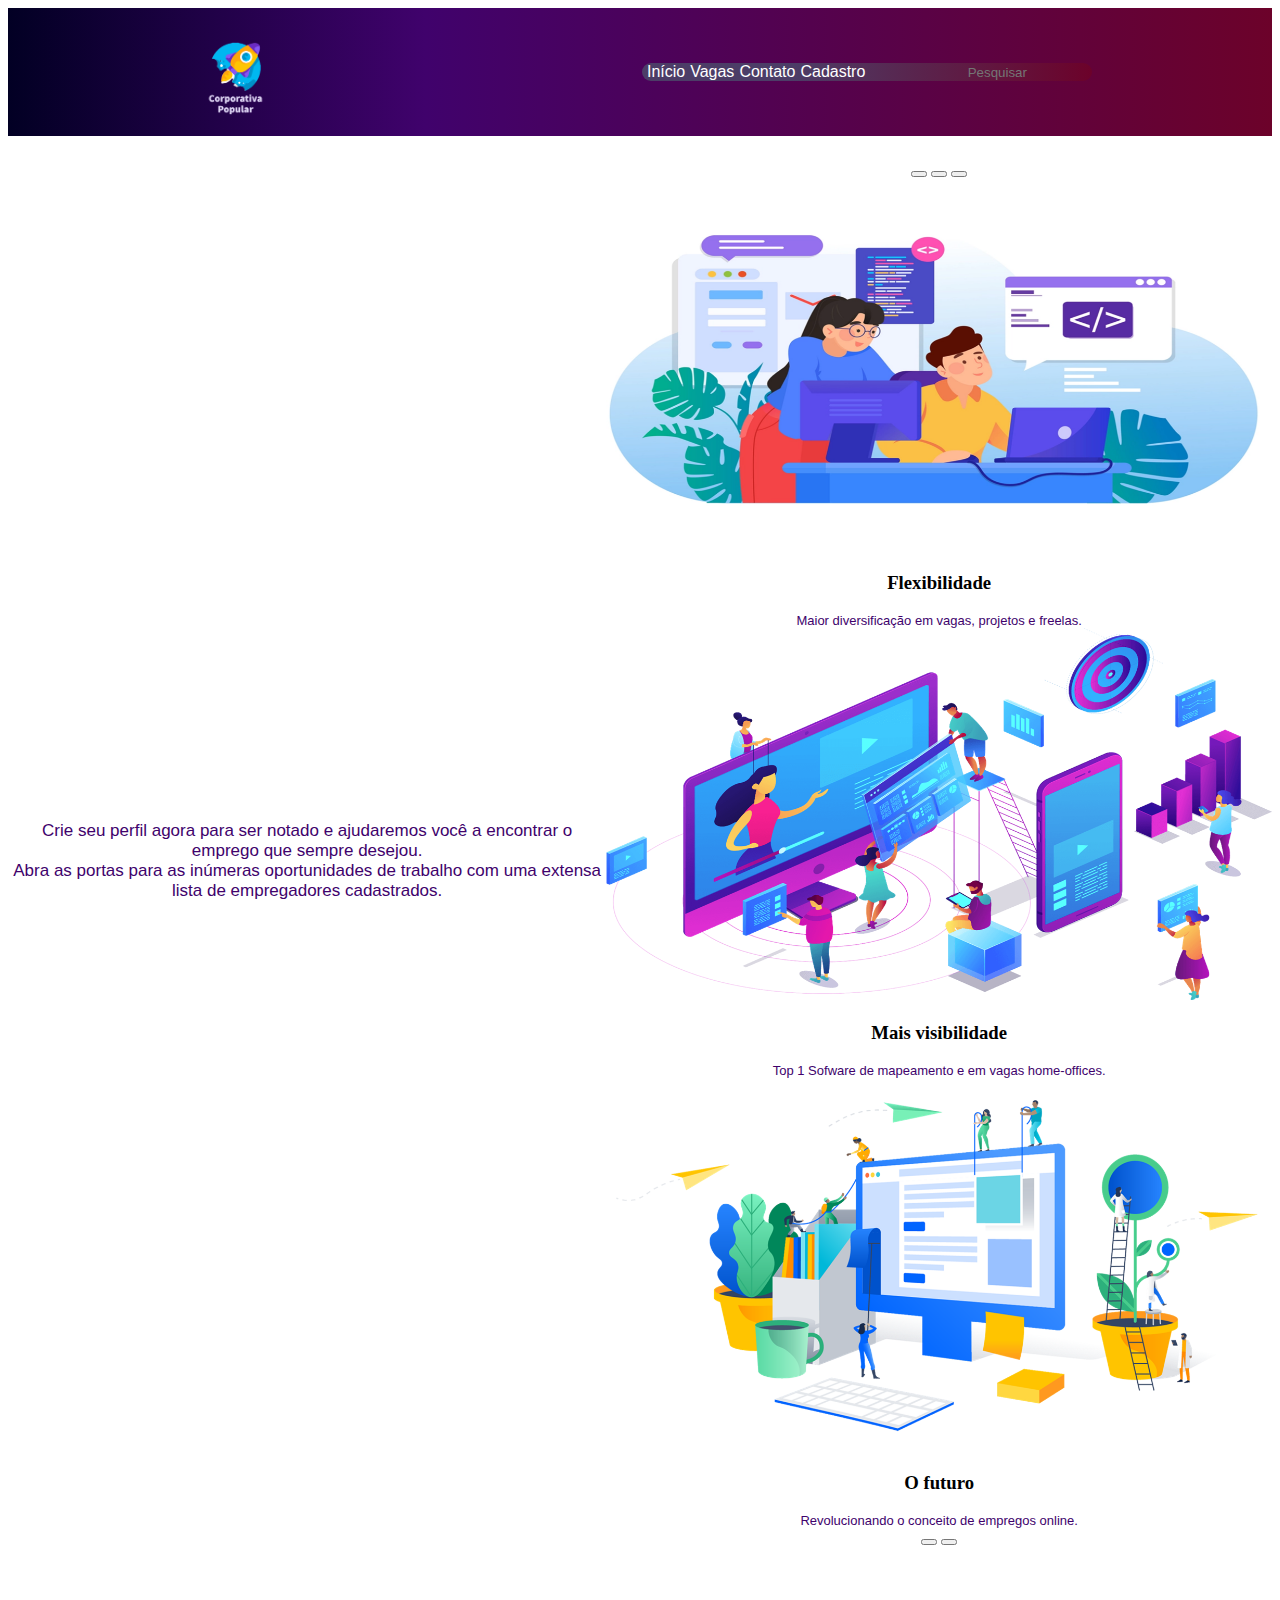
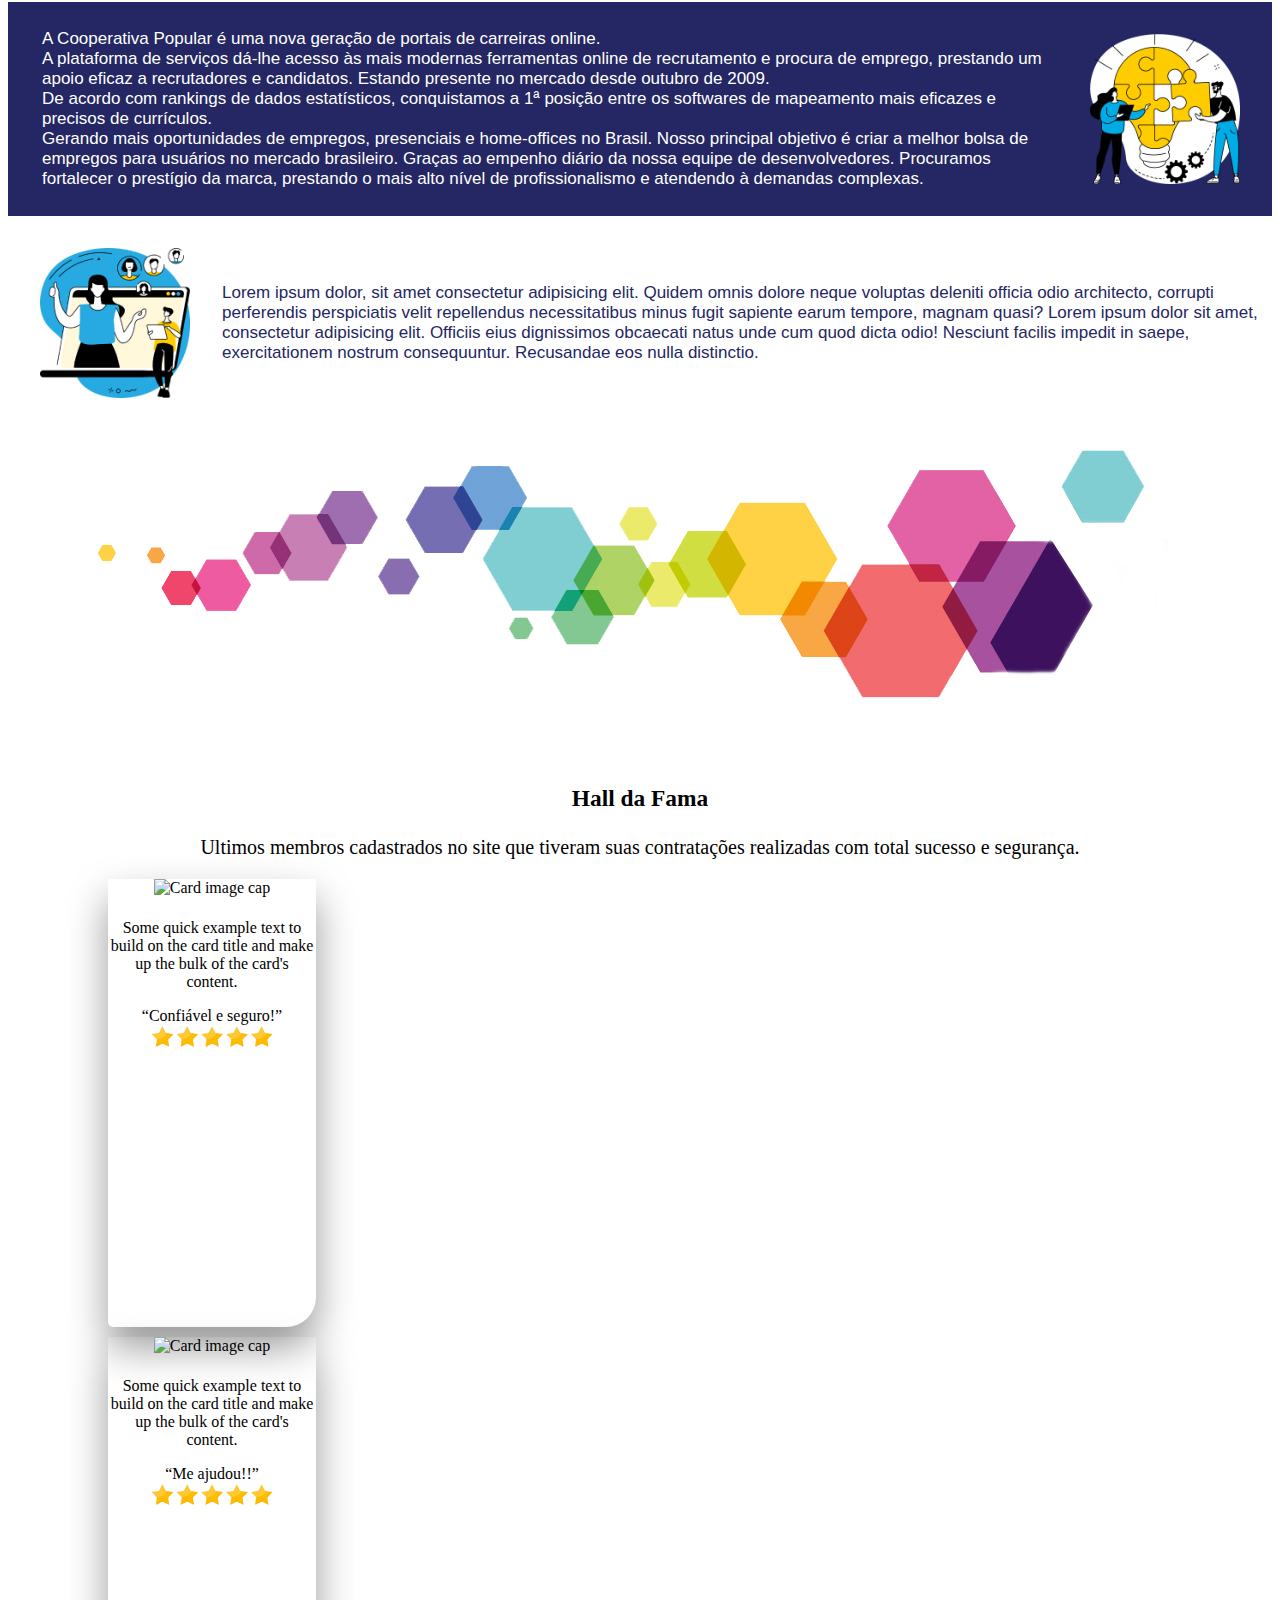
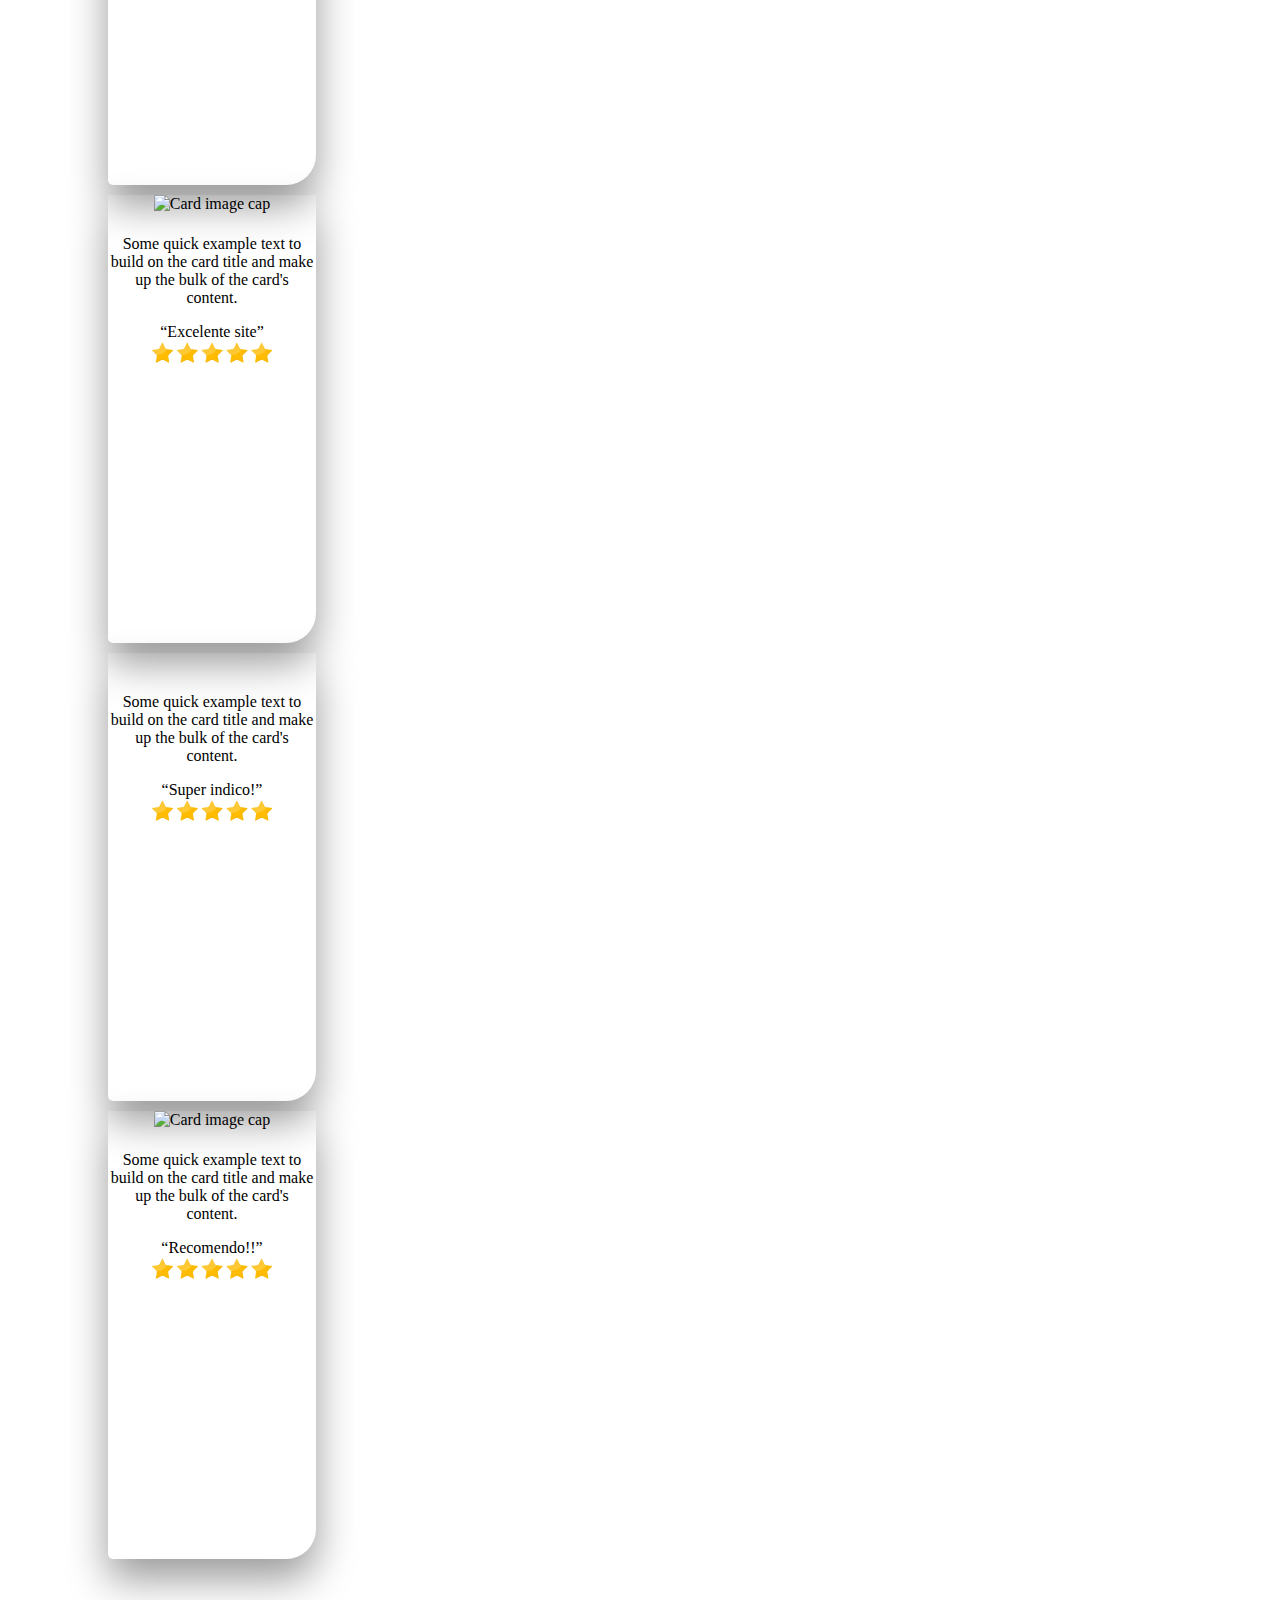
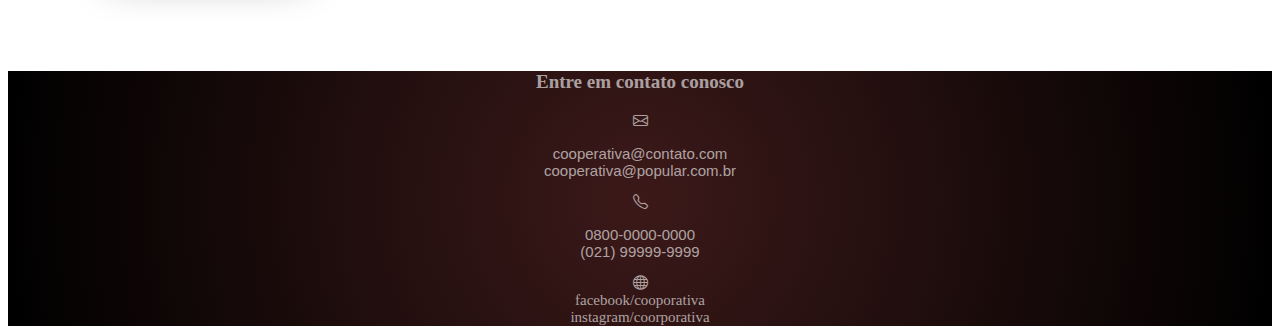
==== commit 39bed8cf: "animacoes" ====
--- a/index.html
+++ b/index.html
@@ -41,8 +41,34 @@
         <section>
             <div class="container-fluid" id="container-one">
                 <p class="text-main">Crie seu perfil agora para ser notado e ajudaremos você a encontrar o emprego que sempre desejou. <br>Abra as portas para as inúmeras oportunidades de trabalho com uma extensa lista de empregadores cadastrados.</p>
-                <img class="imagemain" src="image/initimage.png" alt="Draw Business Man">
-                <p>“Construindo juntos uma nova realidade na empregabilidade”</p>
+                <div id="demo" class="carousel slide" data-bs-ride="carousel">
+                    <div class="carousel-indicators">
+                        <button type="button" data-bs-target="#demo" data-bs-slide-to="0" class="active"></button>
+                        <button type="button" data-bs-target="#demo" data-bs-slide-to="1"></button>
+                        <button type="button" data-bs-target="#demo" data-bs-slide-to="2"></button>
+                    </div>
+                    <div class="carousel-inner">
+                        <div class="carousel-item active">
+                            <img src="image/carousel-1.png" alt="Los Angeles" class="d-block" style="width:100%">
+                            <div class="carousel-caption">
+                            </div>
+                            <h3>Flexibilidade</h3>
+                            <p>Maior diversificação em vagas, projetos e freelas.</p>
+                        </div>
+                        <div class="carousel-item">
+                            <img src="image/carousel-2.png" alt="Chicago" class="d-block" style="width:100%">
+                            <h3>Mais visibilidade</h3>
+                            <p>Top 1 Sofware de mapeamento e em vagas home-offices.
+                        </div>
+                        <div class="carousel-item">
+                            <img src="image/carousel-3.png" alt="New York" class="d-block" style="width:100%">
+                            <h3>O futuro</h3>
+                            <p>Revolucionando o conceito de empregos online.</p>
+                        </div>
+                    </div>
+                    <button class="carousel-control-prev" type="button" data-bs-target="#demo" data-bs-slide="prev"><span class="carousel-control-prev-icon"></span></button>
+                    <button class="carousel-control-next" type="button" data-bs-target="#demo" data-bs-slide="next"><span class="carousel-control-next-icon"></span></button>
+                </div>
             </div>
             <div class="container-fluid" id="container-two">
                 <p>A Cooperativa Popular é uma nova geração de portais de carreiras online. <br>A plataforma de serviços dá-lhe acesso às mais modernas ferramentas online de recrutamento e procura de emprego, prestando um apoio eficaz a recrutadores e candidatos.
@@ -125,7 +151,6 @@
             </div>
         </div>
      </section>
-
      </article>
      </main>
     <footer>
@@ -152,7 +177,6 @@
             </div>
         </div>
     </footer>
-
     <script src="script.js "></script>
 </body>
 
--- a/style.css
+++ b/style.css
@@ -53,18 +53,19 @@
                                 }
                                 /* Section */
                                 
-                                section .imagemain {
-                                    margin-left: auto;
-                                    margin-top: 20px;
-                                    max-width: 500px;
-                                    margin-right: auto;
-                                    align-items: center;
-                                }
-                                
                                 section .card {
                                     box-shadow: 0 20px 40px rgba(0, 0, 0, .4);
                                     margin-bottom: 10px;
                                 }
+                                /* Carousel */
+                                
+                                #demo {
+                                    width: 60em;
+                                    margin-left: 0;
+                                    margin-right: 0;
+                                    display: inline-block;
+                                    margin-bottom: 2em;
+                                }
                                 /* Containers */
                                 
                                 #container-one {
@@ -75,6 +76,7 @@
                                 
                                 #container-one .text-main {
                                     font-size: 1.4em;
+                                    margin-bottom: 1em;
                                     font-family: 'Segoe UI', Tahoma, Geneva, Verdana, sans-serif;
                                 }
                                 
@@ -192,8 +194,10 @@
                                         padding: 0;
                                         text-align: center;
                                     }
-                                    .imagemain {
-                                        width: 400px;
+                                    #container-one {
+                                        display: flex;
+                                        align-items: center;
+                                        margin-bottom: 1.5em;
                                     }
                                     #container-one .text-main,
                                     #container-two p,
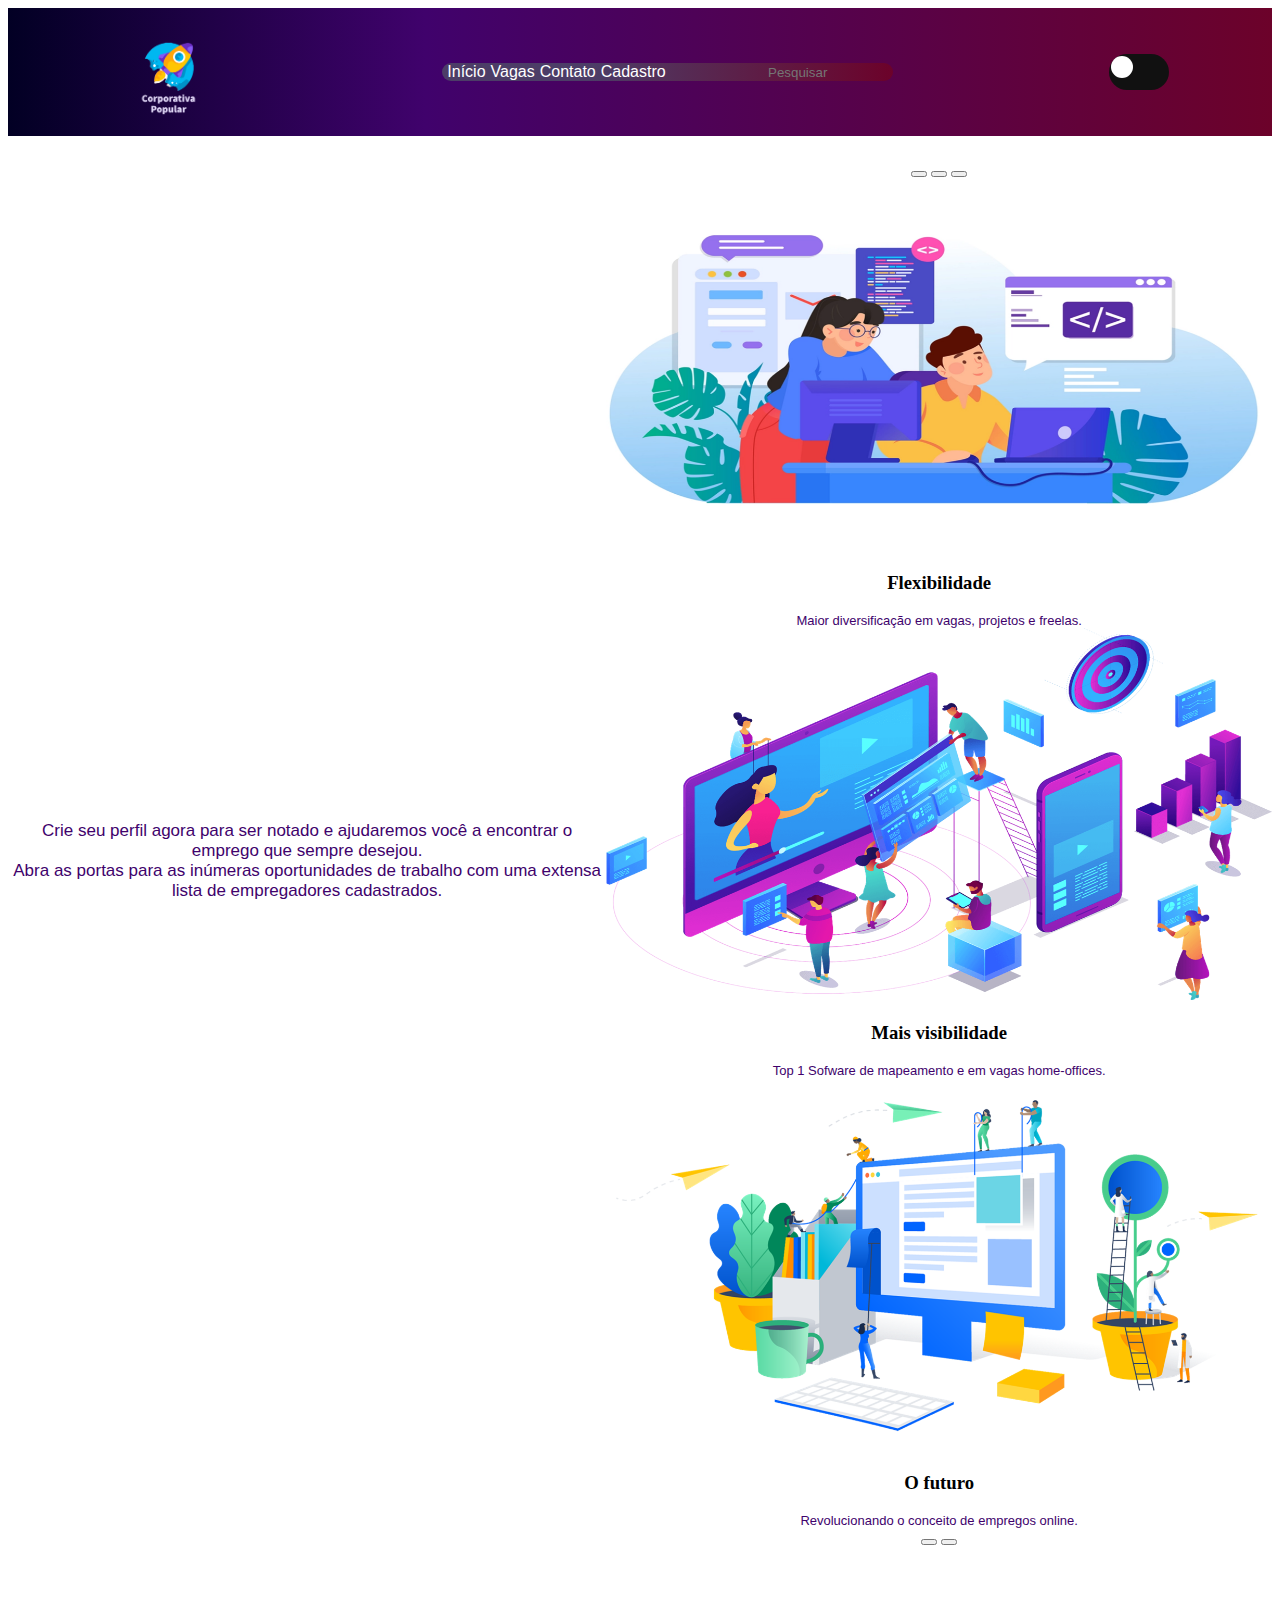
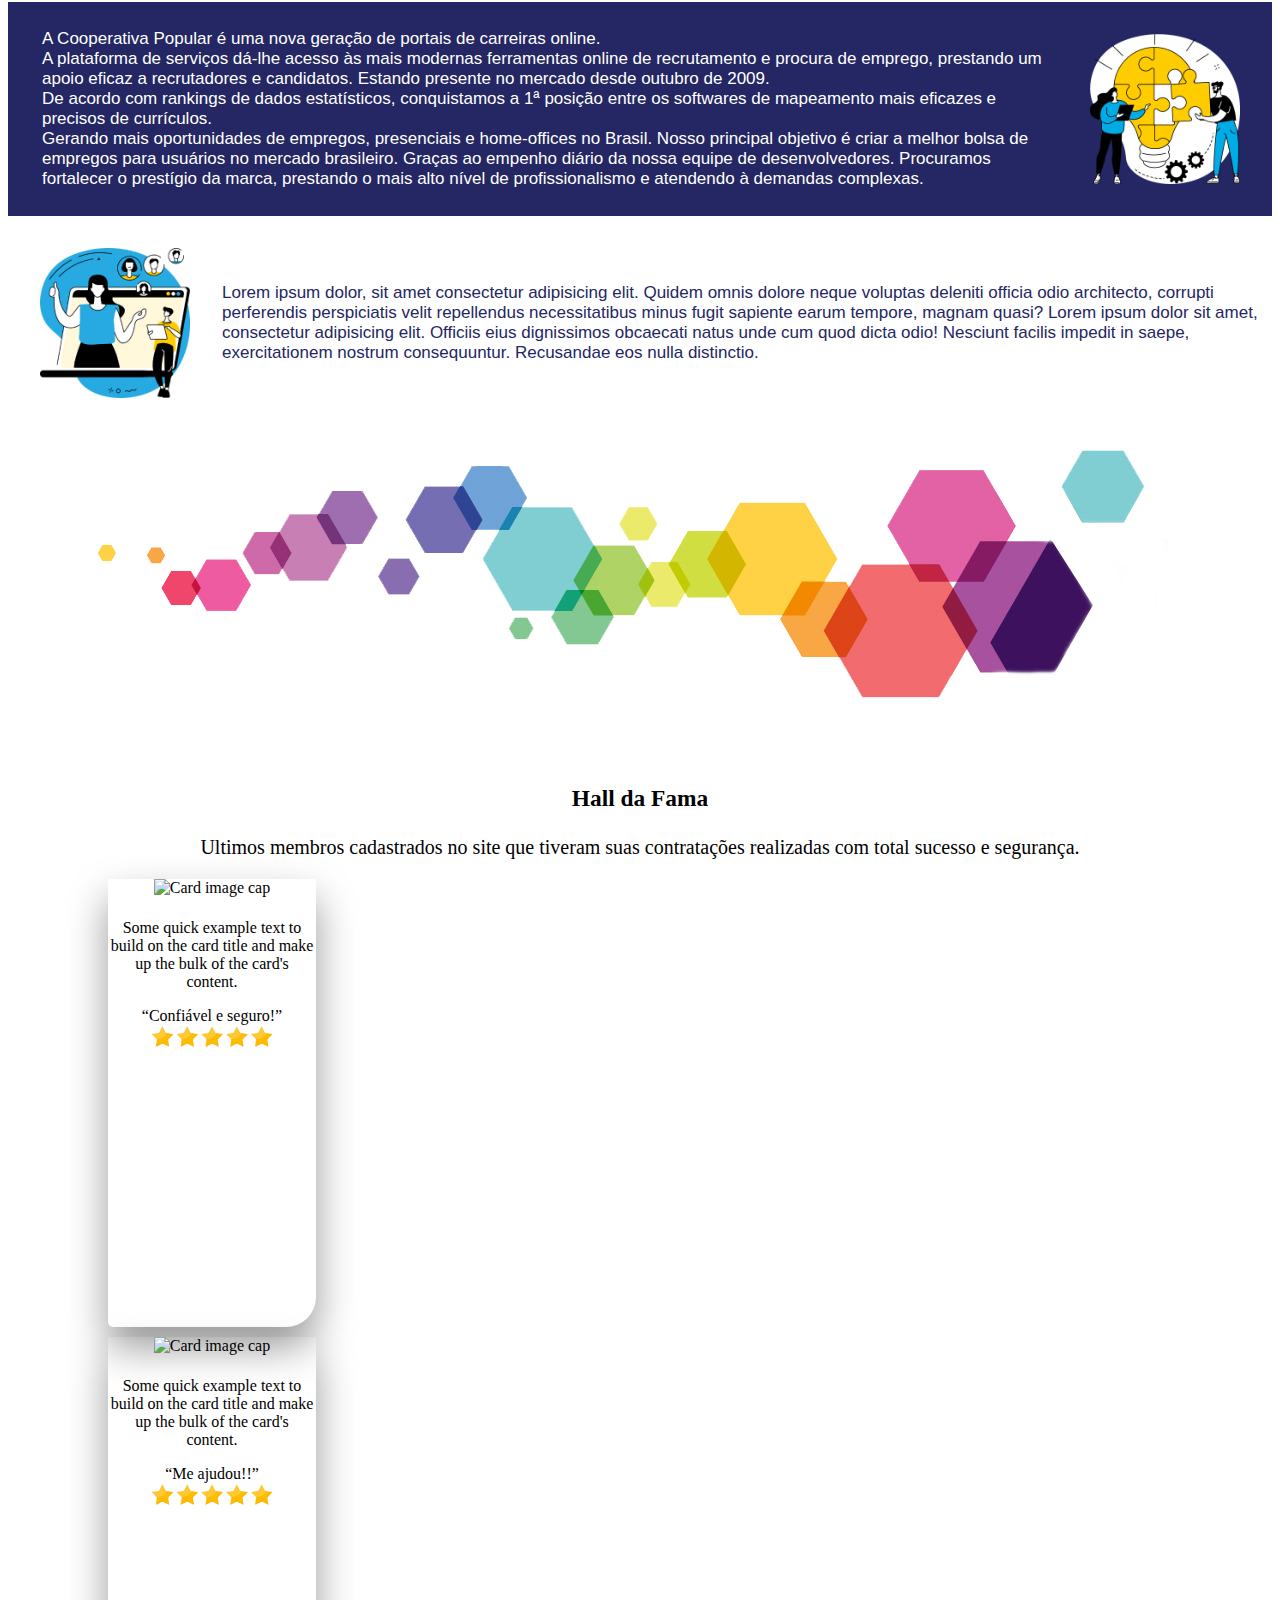
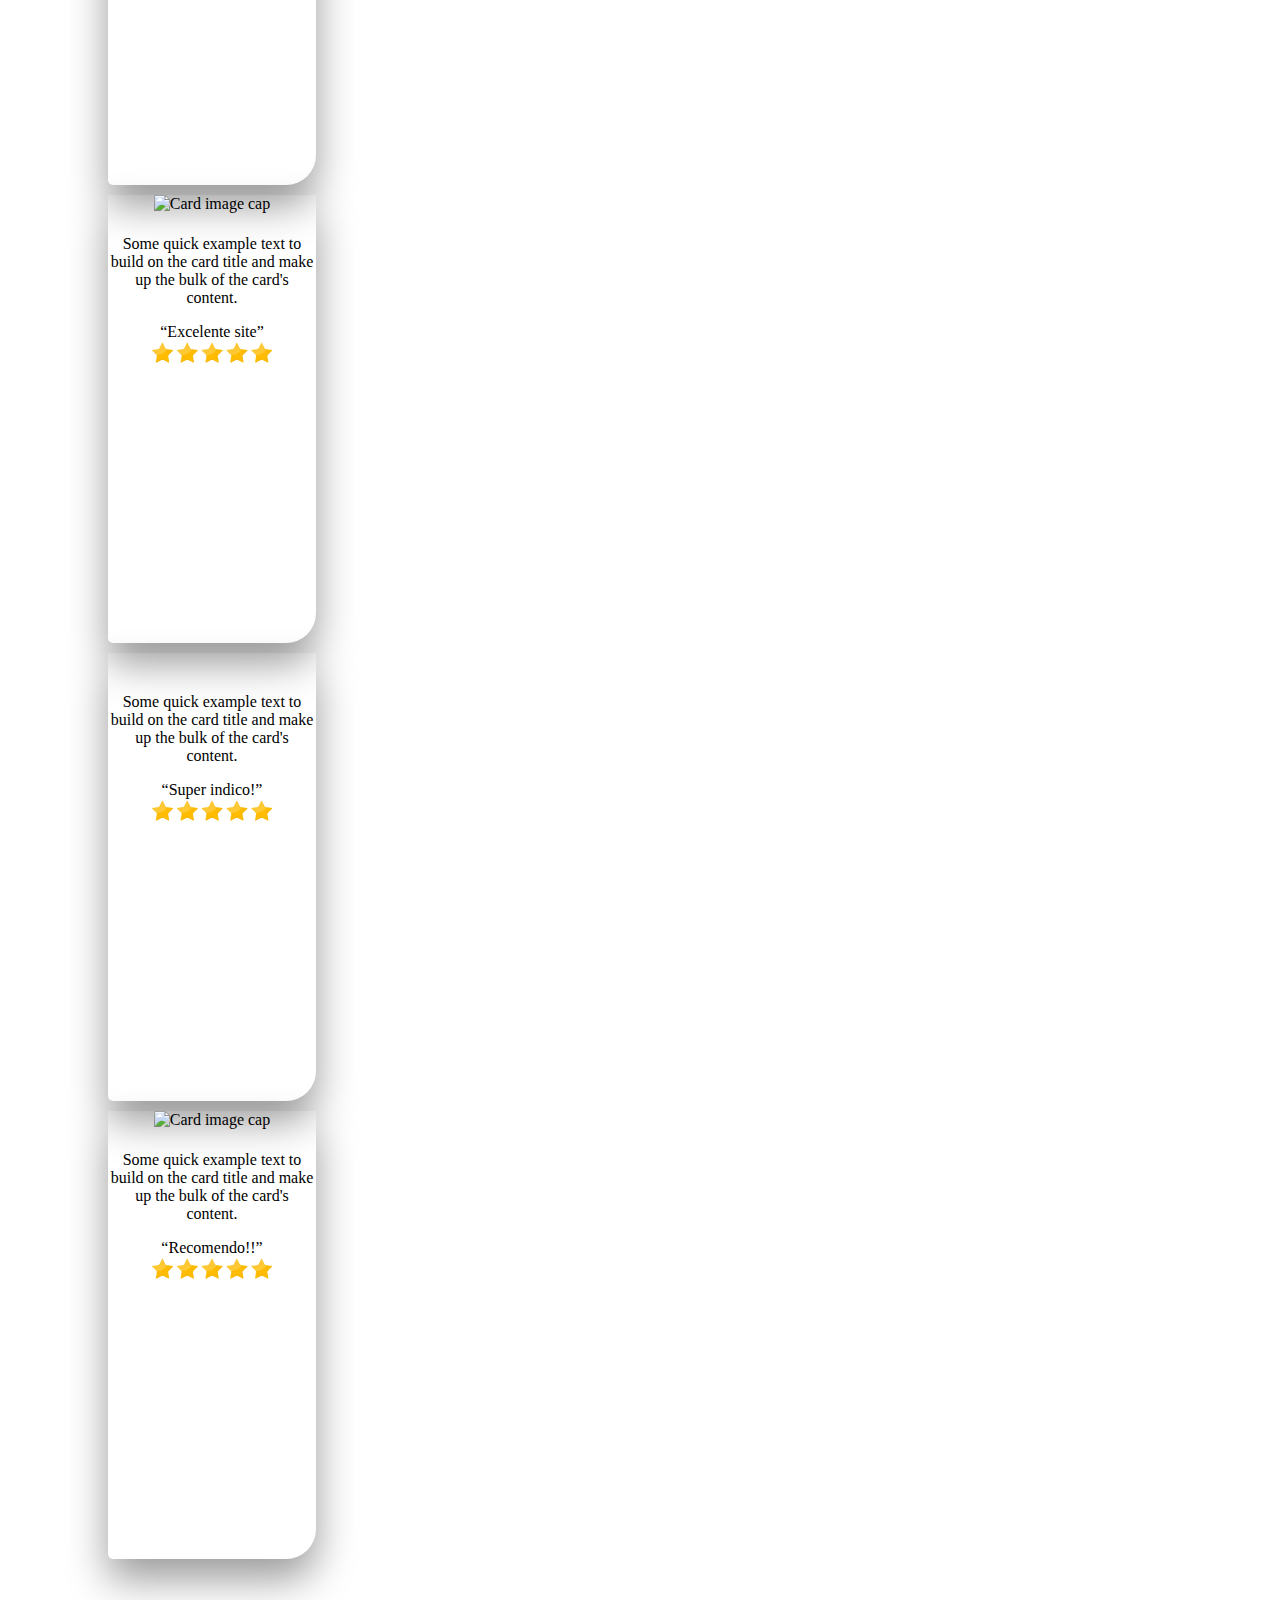
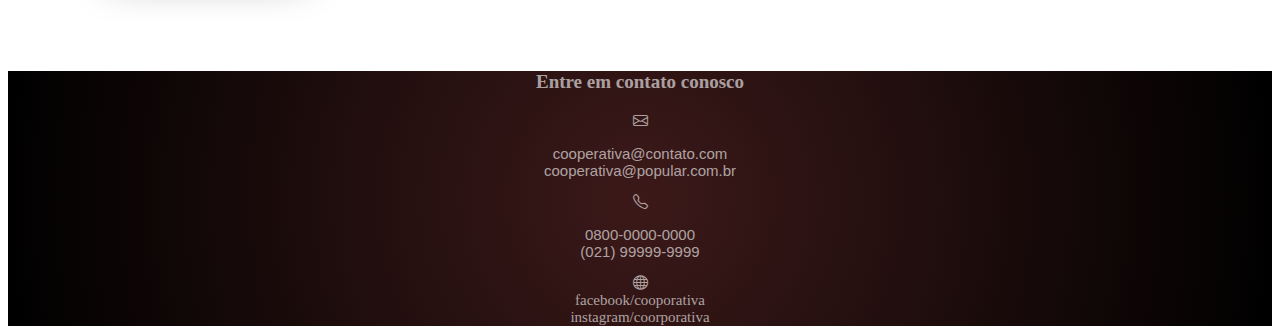
==== commit 4fa3777f: "implementação do toggle de tema escuro" ====
--- a/index.html
+++ b/index.html
@@ -1,6 +1,5 @@
 <!doctype html>
-<html lang="en">
-
+<html lang="pt-br">
 
 <head>
     <meta charset="utf-8">
@@ -15,6 +14,7 @@
     <link href="https://cdn.jsdelivr.net/npm/bootstrap@5.1.3/dist/css/bootstrap.min.css" rel="stylesheet" integrity="sha384-1BmE4kWBq78iYhFldvKuhfTAU6auU8tT94WrHftjDbrCEXSU1oBoqyl2QvZ6jIW3" crossorigin="anonymous">
     <!-- JavaScript Bootstrap -->
     <script src="https://cdn.jsdelivr.net/npm/bootstrap@5.1.3/dist/js/bootstrap.bundle.min.js" integrity="sha384-ka7Sk0Gln4gmtz2MlQnikT1wXgYsOg+OMhuP+IlRH9sENBO0LRn5q+8nbTov4+1p" crossorigin="anonymous"></script>
+    <script src="https://kit.fontawesome.com/998c60ef77.js" crossorigin="anonymous"></script>
     <!--Icons Bootstrap-->
     <link rel="stylesheet" href="https://cdn.jsdelivr.net/npm/bootstrap-icons@1.8.1/font/bootstrap-icons.css">
     <title>Cooperativa Popular</title>
@@ -36,6 +36,16 @@
             </ul>
             </div>
         </nav>
+        
+        <div class="theme" id="darktheme">
+        <input type="checkbox" class="checkbox" id="chk"/>
+        <label class="label" for="chk">
+            <i class="fas fa-moon"></i>
+            <i class="fas fa-sun"></i>
+            <div class="ball"></div>
+        </label>
+        </div>
+
     </header>
     <main>
         <section>
--- a/style.css
+++ b/style.css
@@ -51,6 +51,61 @@
                                     color: #FFF;
                                     text-decoration: none;
                                 }
+                                
+                                /* Toggle */
+
+                                theme .dark {
+                                    background: #232c35;
+                                }
+                                
+                                .checkbox {
+                                    opacity: 0;
+                                    position: absolute;
+                                }
+
+                                .label {
+                                    background-color: #111;
+                                    border-radius: 50px;
+                                    cursor: pointer;
+
+                                    display: flex;
+                                    align-items: center;
+                                    justify-content: space-between;
+
+                                    padding: 5px;
+                                    position: relative;
+                                    height: 26px;
+                                    width: 50px;
+
+                                    transform: scale(1);
+                                }
+
+                                .label .ball {
+                                        background-color: #fff;
+                                        border-radius: 50%;
+                                        position: absolute;
+                                        top: 2px;
+                                        left: 2px;
+
+                                        height: 22px;
+                                        width: 22px;
+
+                                        transform: translateX(0px);
+                                        transition: transform 0.2s linear;
+                                }
+                                
+                                .checkbox:checked + .label .ball {
+                                    transform: translateX(24px);
+                                }
+
+                                .fa-moon {
+                                    color: #f1c40f;
+                                }
+
+                                .fa-sun {
+                                    color: #f39c12;
+                                }
+
                                 /* Section */
                                 
                                 section .card {
